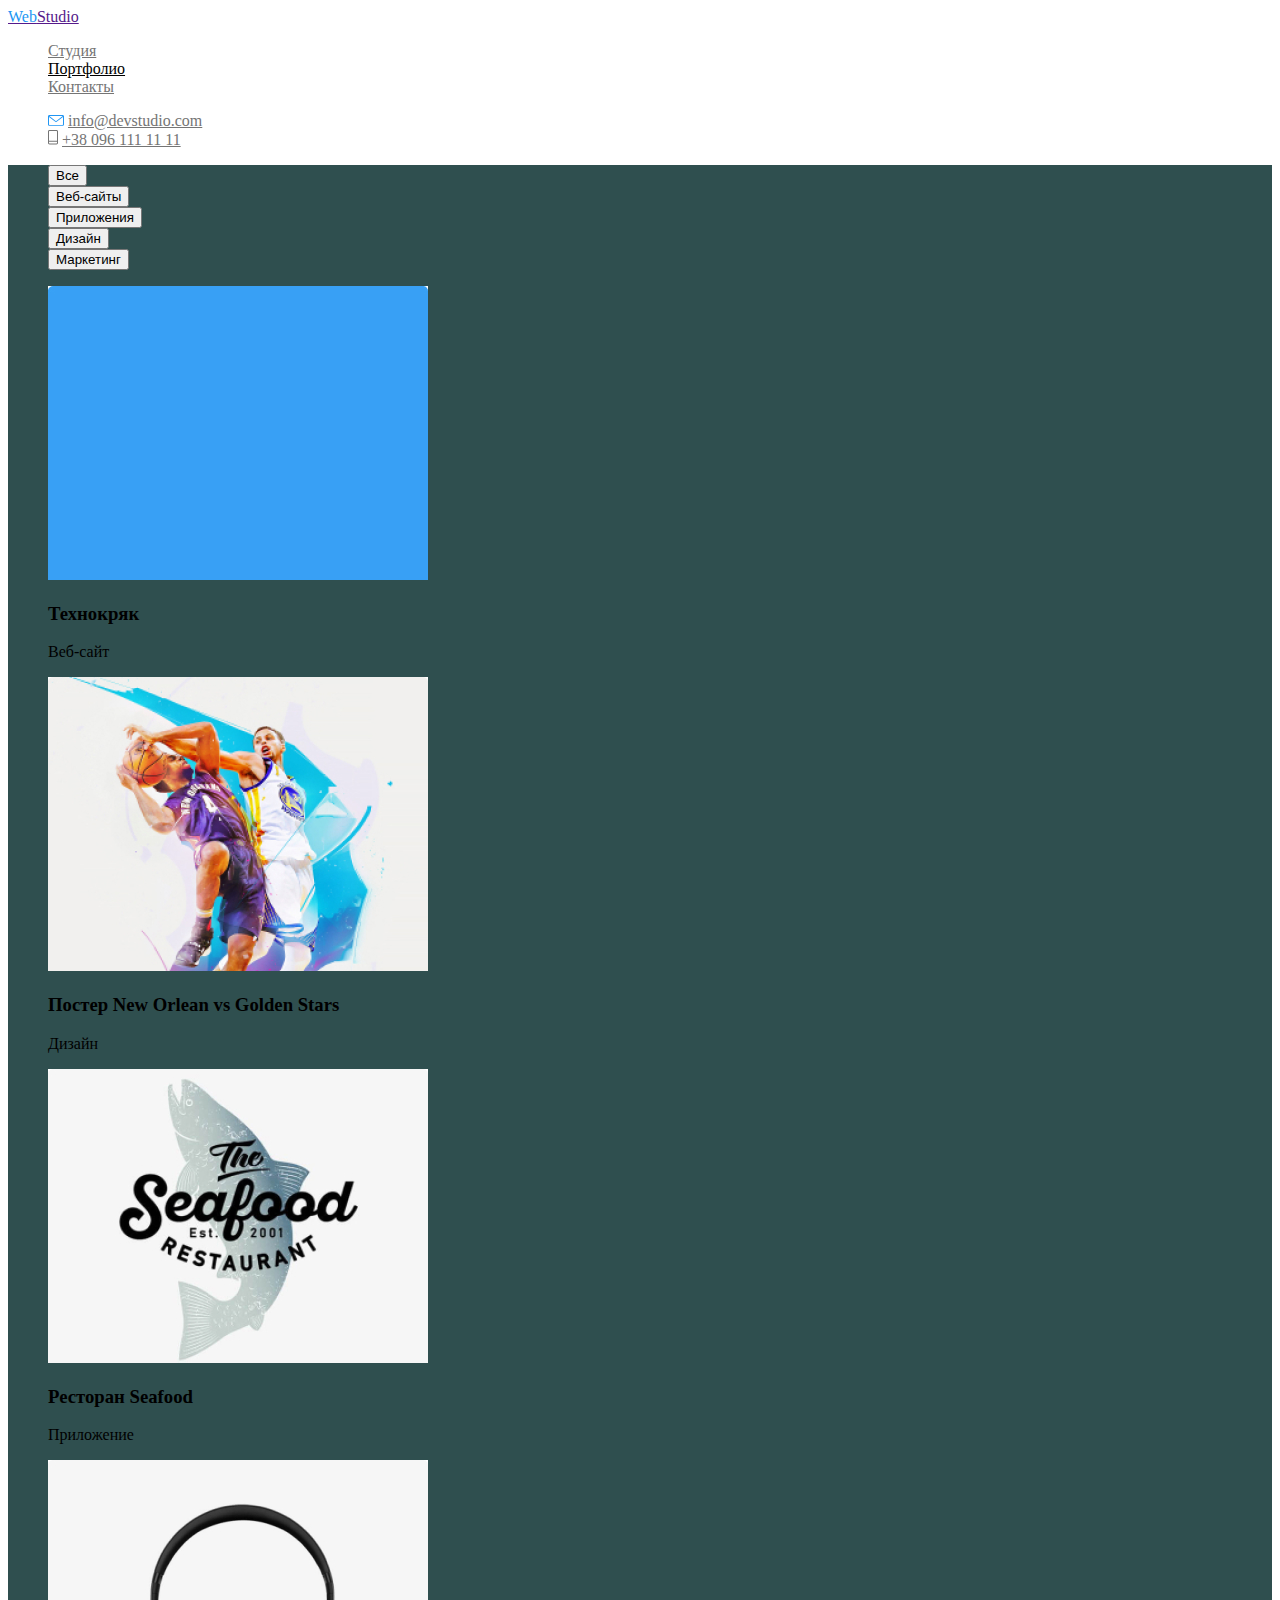
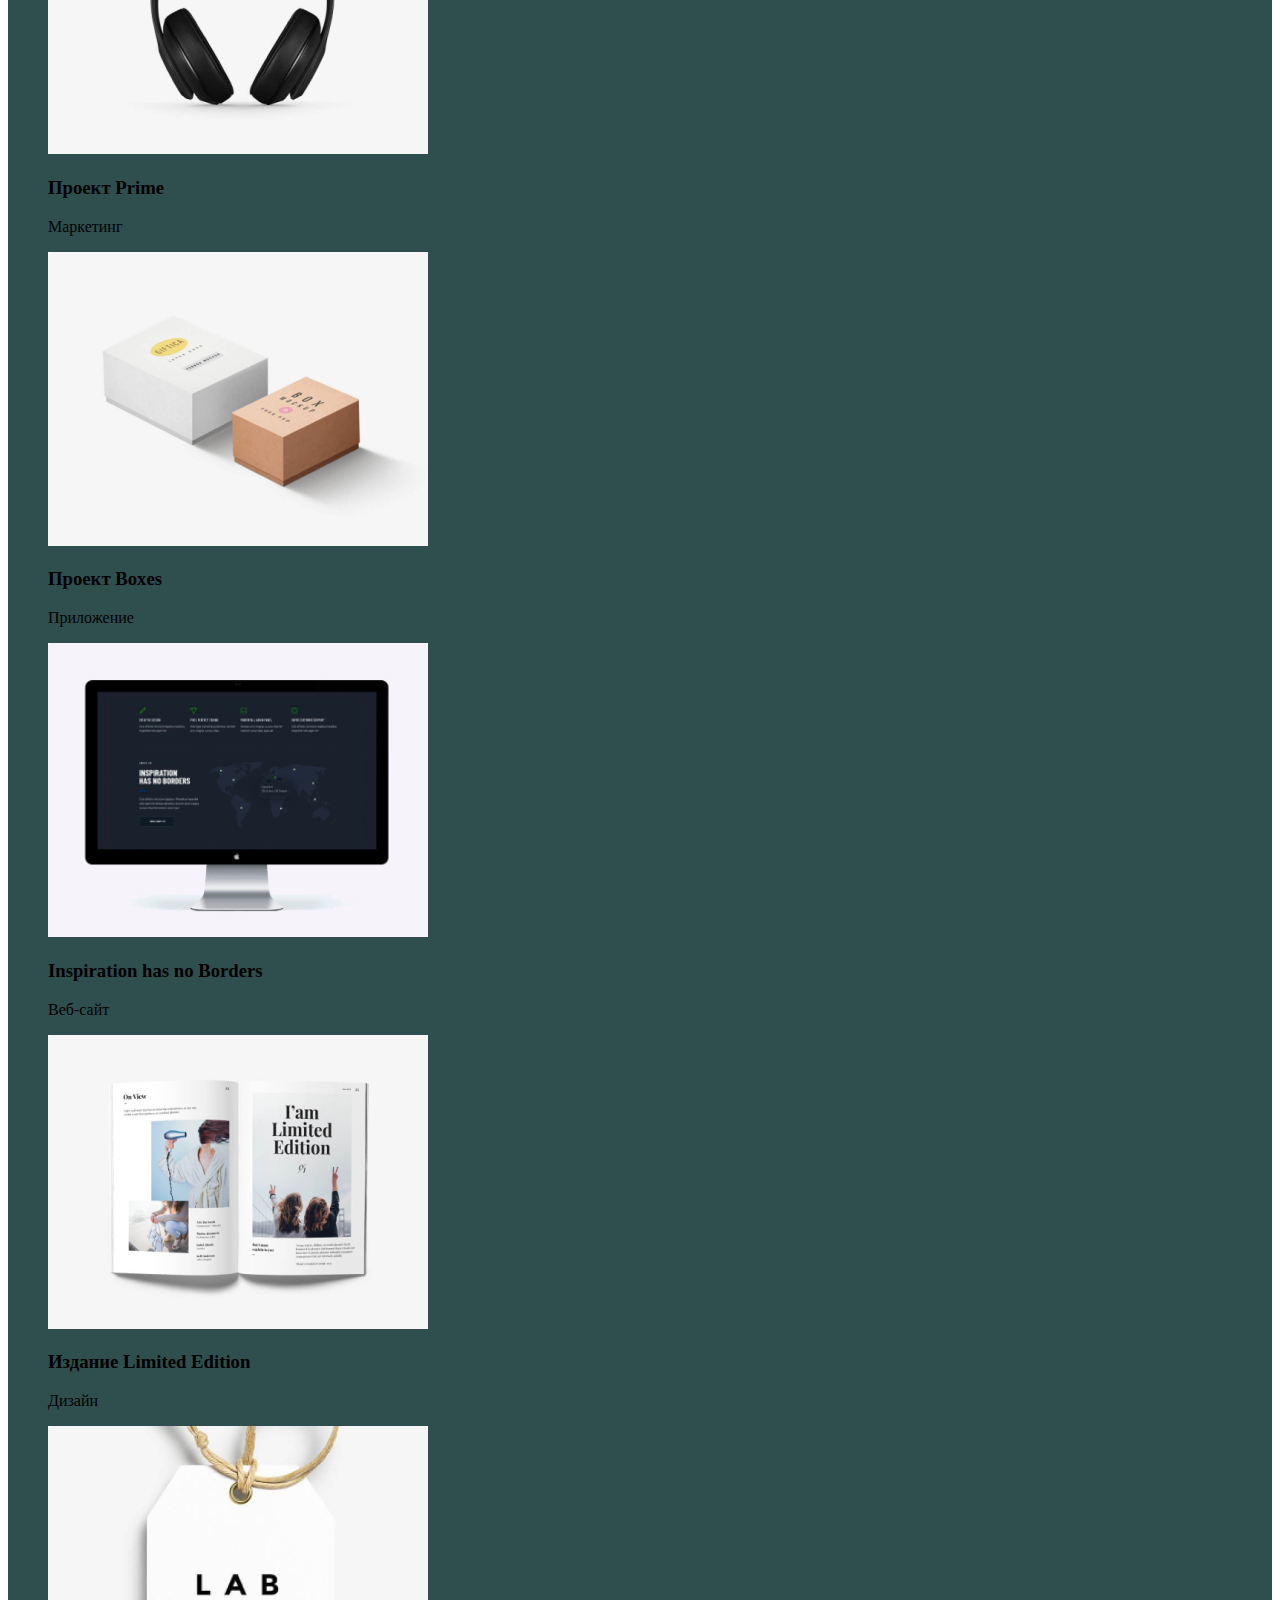
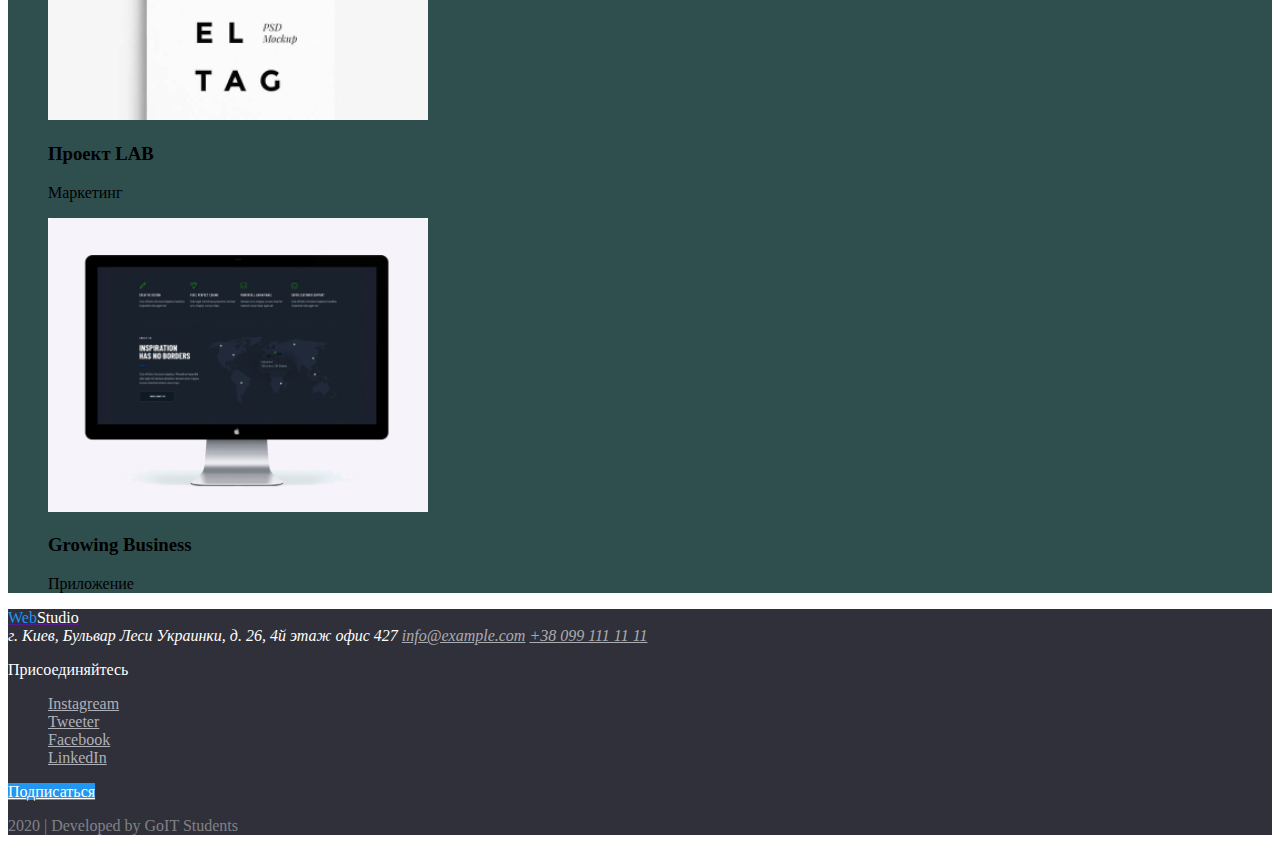
==== portfolio.html @ a59cb82d "kjj;" ====
<!DOCTYPE html>
<html lang="en">

<head>
    <meta charset="UTF-8">
    <meta name="viewport" content="width=device-width, initial-scale=1.0">
    <title>Portfolio</title>

    <link rel="stylesheet" href="./css/style.css">
    <link rel="stylesheet" href="./css/common.css">
    <link rel="stylesheet" href="./css/footer.css">

    <body class="body">

        <!--Шапка сайта-->
        <header>
            <nav>

                <a href=""><span class="web">Web</span><span class="stud">Studio</span></a>
                <ul class="nav-header">
                    <li><a href="index.html" class="studio">Студия</a></li>
                    <li>
                        <a href="" class="portfolio-current">Портфолио</a></li>

                    <li><a href="" class="contacts">Контакты</a></li>
                </ul>
                <ul>
                    <li>
                        <img src="./images/mail.svg" alt="почта" />
                        <a href="mailto:info@devstudio.com" class="mail">info@devstudio.com</a>

                    </li>


                    <li>
                        <img src="./images/phone.svg" alt="телефон" />
                        <a href="tel:+380961111111" class="number">+38 096 111 11 11</a>
                    </li>
                </ul>
            </nav>
        </header>
        <main>
            <section class="font">
                <ul>
                    <li>
                        <button class="button-list">Все</button>
                    </li>
                    <li><button class="button-list">Веб-сайты</a></li>
                    <li><button class="button-list">Приложения</a></li>
                    <li><button class="button-list">Дизайн</a></li>
                    <li><button class="button-list">Маркетинг</a></li>
                </ul>
                <ul>
                    <li>
                        <img src="./images/bluebgr.jpg" alt="синий фон" width="380" height="294">
                        <h3>Технокряк</h3>
                        <p>Веб-сайт</p>
                    </li>
                </ul>
                <ul>
                    <li>
                        <img src="./images/basket.jpg" alt="баскетбол" width="380" height="294">
                        <h3>Постер New Orlean vs Golden Stars</h3>
                        <p>Дизайн</p>
                    </li>
                </ul>
                <ul>
                    <li>
                        <img src="./images/seafood.jpg" alt="морская еда" width="380" height="294">
                        <h3>Ресторан Seafood</h3>
                        <p>Приложение</p>
                    </li>
                </ul>
                <ul>
                    <li>
                        <img src="./images/headphones.jpg" alt="наушники" width="380" height="294">
                        <h3>Проект Prime</h3>
                        <p>Маркетинг</p>
                    </li>
                </ul>
                <ul>
                    <li>
                        <img src="./images/box.jpg" alt="короб" width="380" height="294">
                        <h3>Проект Boxes</h3>
                        <p>Приложение</p>
                    </li>
                </ul>
                <ul>
                    <li>
                        <img src="./images/displays.jpg" alt="дисплей" width="380" height="294">
                        <h3>Inspiration has no Borders</h3>
                        <p>Веб-сайт</p>
                    </li>
                </ul>
                <ul>
                    <li>
                        <img src="./images/journal.jpg" alt="журнал" width="380" height="294">
                        <h3>Издание Limited Edition</h3>
                        <p>Дизайн</p>
                    </li>
                </ul>
                <ul>
                    <li>
                        <img src="./images/label.jpg" alt="ярлык" width="380" height="294">
                        <h3>Проект LAB</h3>
                        <p>Маркетинг</p>
                    </li>
                </ul>
                <ul>
                    <li>
                        <img src="./images/displays.jpg" alt="дисплей" width="380" height="294">
                        <h3>Growing Business</h3>
                        <p>Приложение</p>
                    </li>
                </ul>
            </section>
        </main>
        <footer class="foot">
            <a href=""><span class="foot-logo">Web</span><span class="studio-logo">Studio</span></a> <address>
                <span class="foot-adress">г. Киев, 
                Бульвар Леси Украинки, д. 26, 
                4й этаж офис 427</span>
                <a href="mailto:info@example.com  " class="foot-mail">info@example.com</a>
                <a href="tel:+380991111111 " class="foot-phone">+38 099 111 11 11</a>
              </address>
            <p class="foot-join">Присоединяйтесь</p>
            <ul>
                <li><a href=" " aria-label="ссылка на Инстаграмм " class="foot-link">Instagream</a></li>
                <li><a href=" " aria-label="ссылка на Твиттер " class="foot-link">Tweeter</a></li>
                <li><a href=" " aria-label="ссылка на Фейсбук " class="foot-link">Facebook</a></li>
                <li><a href=" " aria-label="ссылка на ЛинкедИн " class="foot-link">LinkedIn</a></li>

            </ul>
            <a href="" class="button-follower">Подписаться</a>
            <p class="foot-end">2020 | Developed by GoIT Students </p>


        </footer>
    </body>


</html>
---- css/style.css ----
.section-title {
    color: var(--tital-color);
}


/*site head*/

.web {
    color: var(--accent-color)
}

.stud-logo {
    color: var(--tital-color)
}

.studio {
    color: var(--primary-color)
}

.studio-current {
    color: var(--tital-color);
}

.studio:hover,
.studio:focus {
    color: var(--accent-color);
}

.portfolio {
    color: var(--primary-color);
}

.portfolio-current {
    color: var(--tital-color);
}

.portfolio:hover,
.portfolio:focus {
    color: var(--accent-color);
}

.contacts {
    color: var(--primary-color);
}

.contacts:hover,
.contacts:focus {
    color: var(--accent-color);
}

.mail {
    color: var(--primary-color);
}

.mail:hover,
.mail:focus {
    color: var(--accent-color);
}

.number {
    color: var(--primary-color);
}

.number:hover,
.number:focus {
    color: var(--accent-color);
}


/*чем мы занимаемся*/

. .decision-title {
    color: white;
}

.doing-desctop {
    color: white;
}

.doing-desctop:focus {
    color: var(--accent-color);
}

.doing-mobile {
    color: white;
}

.doing-mobile:focus {
    color: var(--accent-color);
}

.doing-display {
    color: white;
}

.doing-display:focus {
    color: var(--accent-color);
}


/*Наша команда*/


}
.john-link {
    color: #AFB1B8;
}
.john-link:hover,
.john-link:focus {
    color: var(--accent-color);
}
.marta-link {
    color: #AFB1B8;
}
.marta-link:hover,
.marta-link:focus {
    color: var(--accent-color);
}
.robert-link {
    color: #AFB1B8;
}
.robert-link:hover,
.robert-link:focus {
    color: var(--accent-color);
}
.martin-link {
    color: #AFB1B8;
}
.martin-link:hover,
.martin-link:focus {
    color: var(--accent-color);
}

/*Постоянные клиенты*/
.logo {
    color: #AFB1B8;
}
.logo:hover,
.logo:focus {
    color: var(--accent-color);
}
.logo-foot {
    color: var(--accent-color);
}
.logo-studio {
    color: white;
}

/*кнопка*/
.button-order {
    color: white;
    background-color: var(--accent-color);
}
.button-follower {
    color: white;
    background-color: var(--accent-color);
}
.font {
    background-color: darkslategray;
}
.button-list {
    color: black;
}
.button-list:hover {
    color: var(--accent-color)
}
---- css/common.css ----
ul {
    list-style: none;
}

.section {
    background-color: coral;
}

:root {
    --primary-color: #757575;
    --tital-color: black;
    --accent-color: #2196F3;
}

.decision {
    background-color: rgba(47, 48, 58, 0.8);
}

.doing {
    background-color: #E5E5E5;
}

.nav-comand {
    background-color: #F5F4FA;
}

.foot-logo {
    color: var(--accent-color);
}

.foot {
    background-color: #2F303A;
}
---- css/footer.css ----
/*Подвал*/

.studio-logo {
    color: white;
}

.foot-join {
    color: white;
}

.foot-adress {
    color: white;
}

.foot-link {
    color: #AFB1B8;
}

.foot-link:hover,
.foot-link:focus {
    color: var(--accent-color);
}

.foot-mail {
    color: rgba(255, 255, 255, 0.6);
    ;
}

.foot-phone {
    color: rgba(255, 255, 255, 0.6);
}

.foot-end {
    color: rgba(255, 255, 255, 0.4);
}
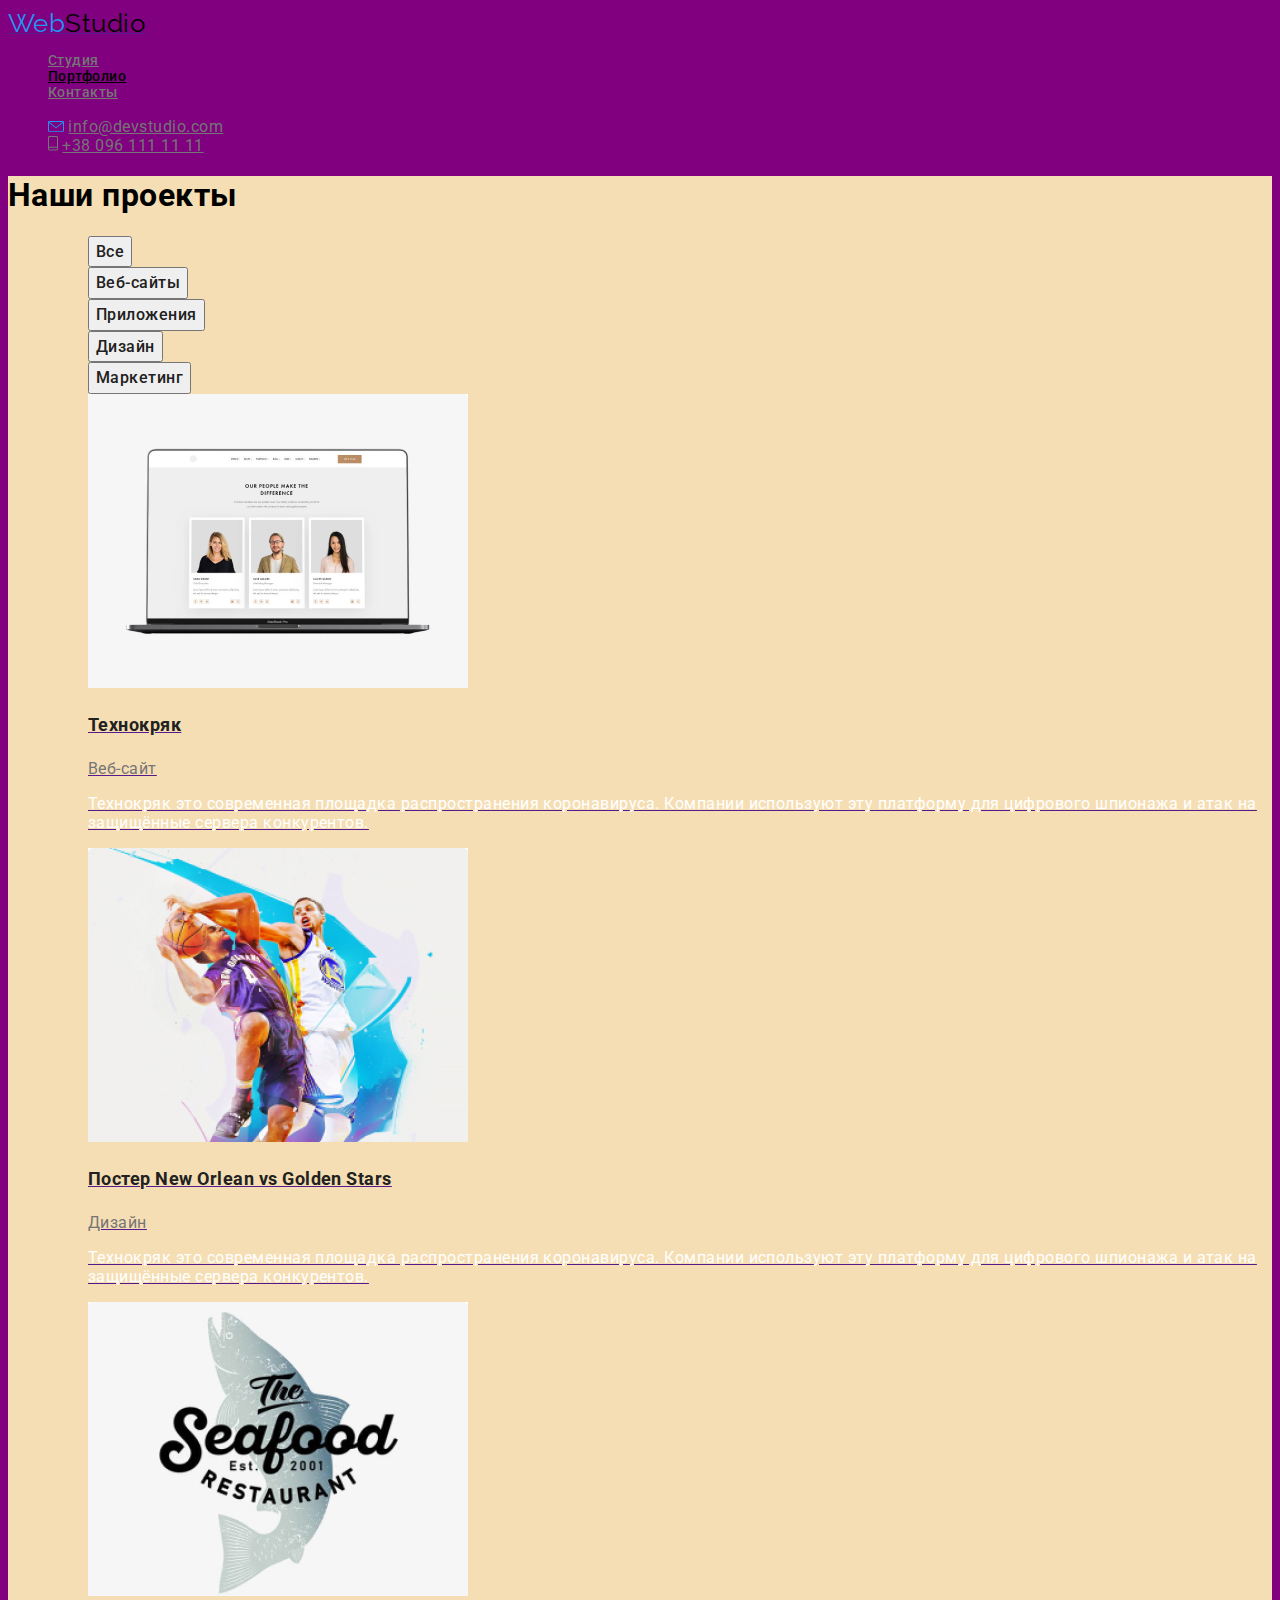
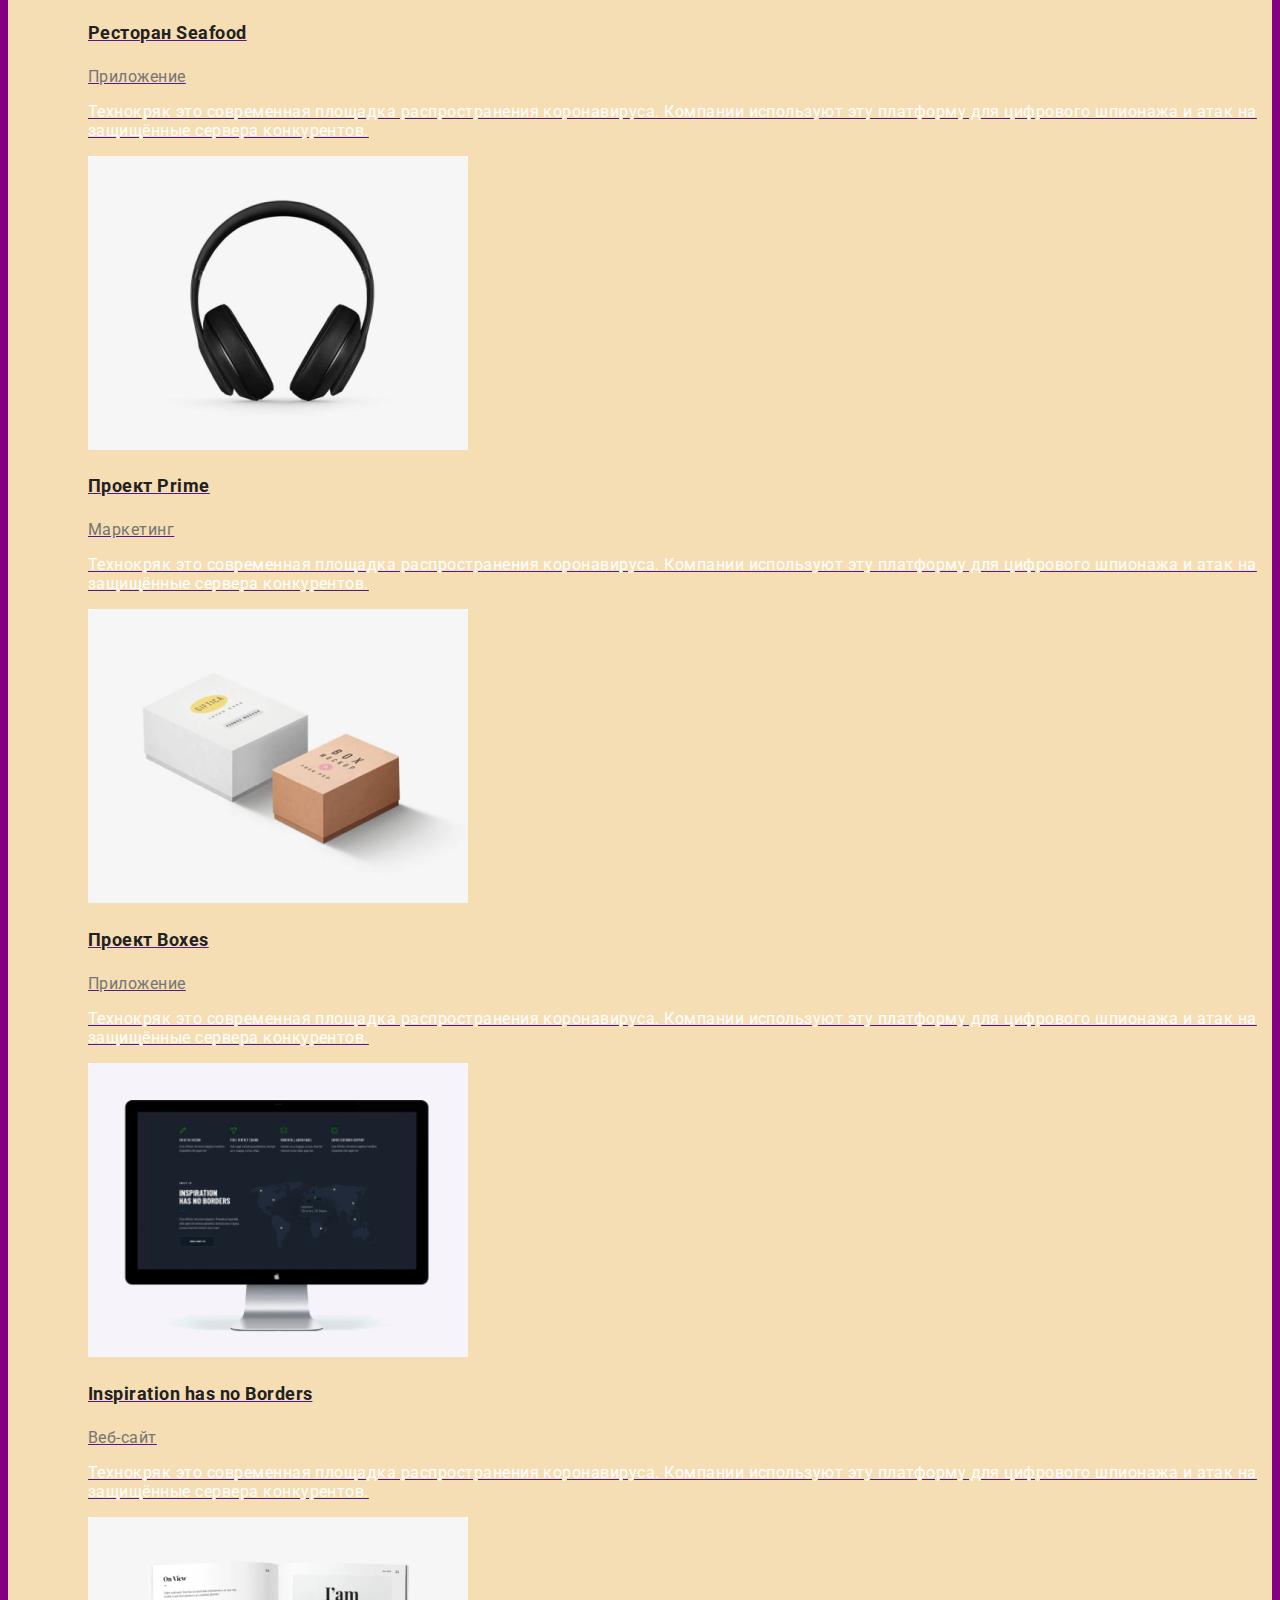
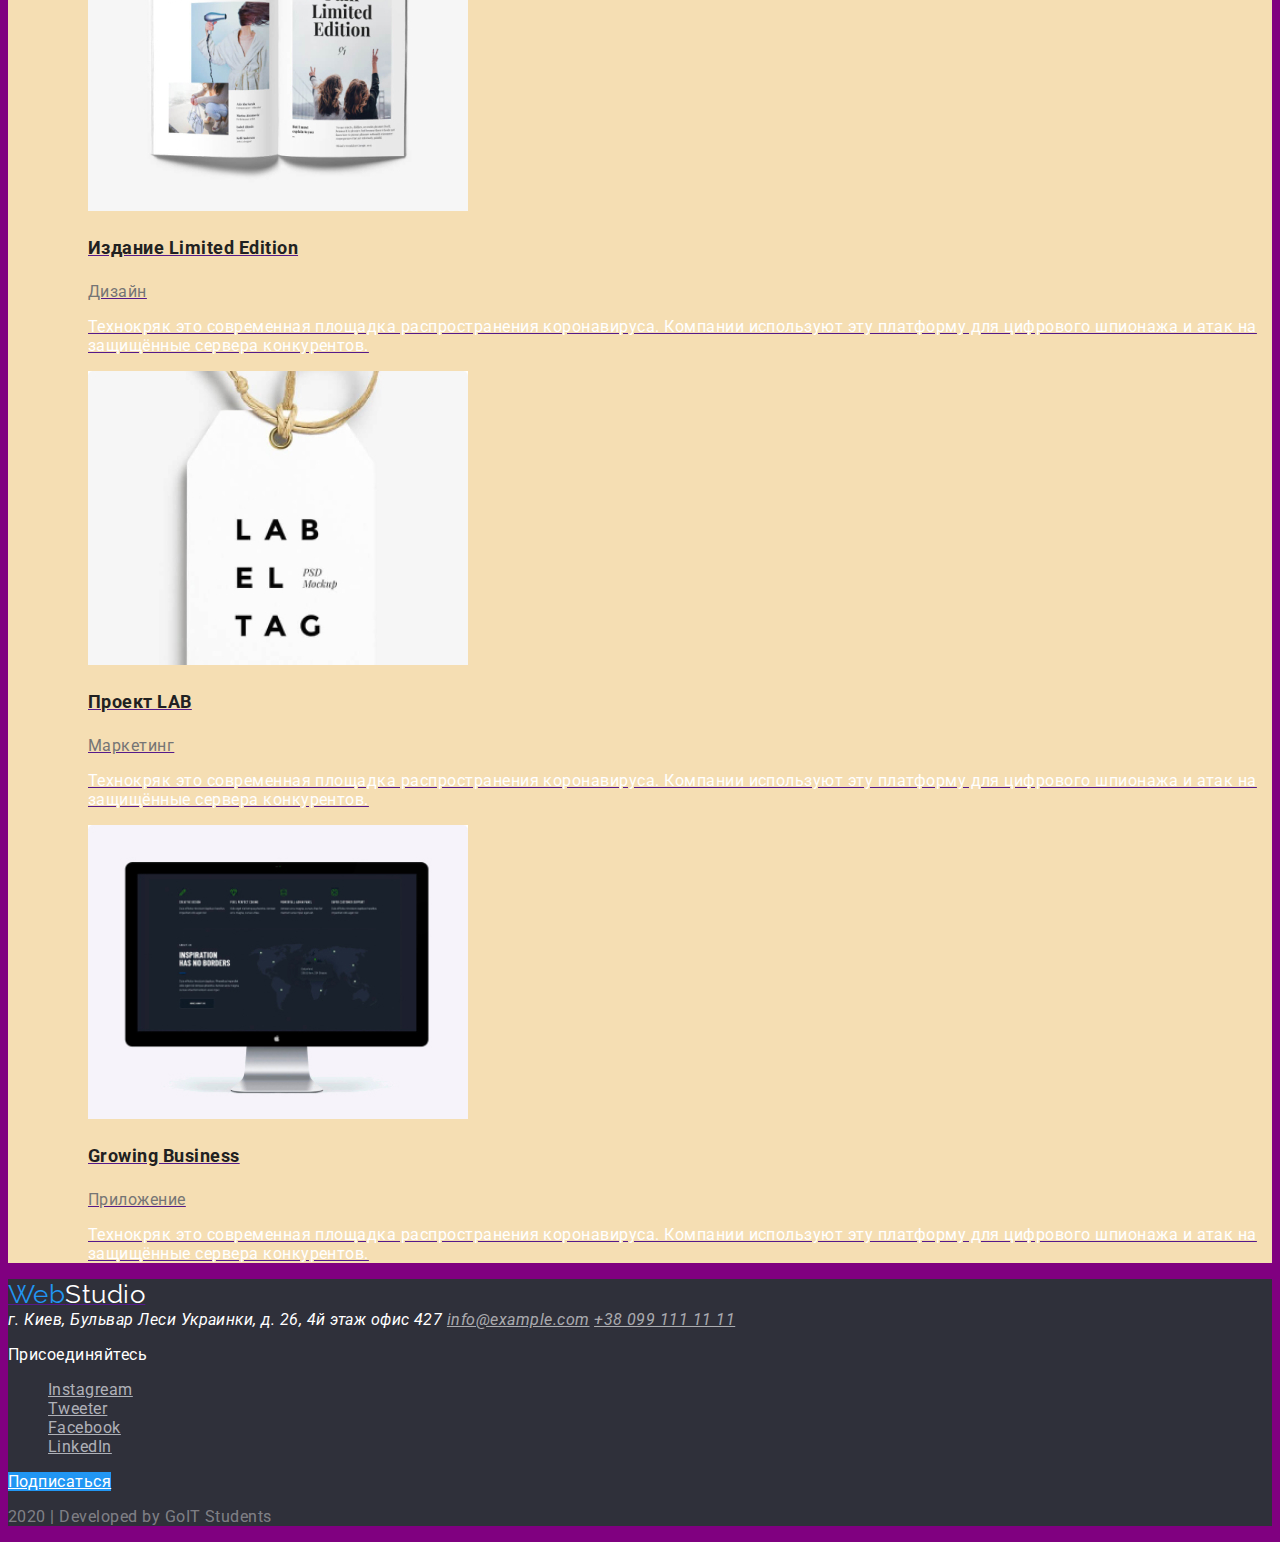
==== commit 06d6965d: "dz2" ====
--- a/portfolio.html
+++ b/portfolio.html
@@ -9,6 +9,7 @@
     <link rel="stylesheet" href="./css/style.css">
     <link rel="stylesheet" href="./css/common.css">
     <link rel="stylesheet" href="./css/footer.css">
+    <link href="https://fonts.googleapis.com/css2?family=Raleway:wght@700&family=Roboto:wght@400;500;700;900&display=swap" rel="stylesheet">
 
     <body class="body">
 
@@ -16,8 +17,8 @@
         <header>
             <nav>
 
-                <a href=""><span class="web">Web</span><span class="stud">Studio</span></a>
-                <ul class="nav-header">
+                <a href=""><span class="nav-web">Web</span><span class="nav-studio">Studio</span></a>
+                <ul class="features">
                     <li><a href="index.html" class="studio">Студия</a></li>
                     <li>
                         <a href="" class="portfolio-current">Портфолио</a></li>
@@ -41,82 +42,114 @@
         </header>
         <main>
             <section class="font">
+                <h1>Наши проекты</h1>
                 <ul>
-                    <li>
-                        <button class="button-list">Все</button>
-                    </li>
-                    <li><button class="button-list">Веб-сайты</a></li>
-                    <li><button class="button-list">Приложения</a></li>
-                    <li><button class="button-list">Дизайн</a></li>
-                    <li><button class="button-list">Маркетинг</a></li>
-                </ul>
-                <ul>
-                    <li>
-                        <img src="./images/bluebgr.jpg" alt="синий фон" width="380" height="294">
-                        <h3>Технокряк</h3>
-                        <p>Веб-сайт</p>
-                    </li>
-                </ul>
-                <ul>
-                    <li>
-                        <img src="./images/basket.jpg" alt="баскетбол" width="380" height="294">
-                        <h3>Постер New Orlean vs Golden Stars</h3>
-                        <p>Дизайн</p>
-                    </li>
-                </ul>
-                <ul>
-                    <li>
-                        <img src="./images/seafood.jpg" alt="морская еда" width="380" height="294">
-                        <h3>Ресторан Seafood</h3>
-                        <p>Приложение</p>
-                    </li>
-                </ul>
-                <ul>
-                    <li>
-                        <img src="./images/headphones.jpg" alt="наушники" width="380" height="294">
-                        <h3>Проект Prime</h3>
-                        <p>Маркетинг</p>
-                    </li>
-                </ul>
-                <ul>
-                    <li>
-                        <img src="./images/box.jpg" alt="короб" width="380" height="294">
-                        <h3>Проект Boxes</h3>
-                        <p>Приложение</p>
-                    </li>
-                </ul>
-                <ul>
-                    <li>
-                        <img src="./images/displays.jpg" alt="дисплей" width="380" height="294">
-                        <h3>Inspiration has no Borders</h3>
-                        <p>Веб-сайт</p>
-                    </li>
-                </ul>
-                <ul>
-                    <li>
-                        <img src="./images/journal.jpg" alt="журнал" width="380" height="294">
-                        <h3>Издание Limited Edition</h3>
-                        <p>Дизайн</p>
-                    </li>
-                </ul>
-                <ul>
-                    <li>
-                        <img src="./images/label.jpg" alt="ярлык" width="380" height="294">
-                        <h3>Проект LAB</h3>
-                        <p>Маркетинг</p>
-                    </li>
-                </ul>
-                <ul>
-                    <li>
-                        <img src="./images/displays.jpg" alt="дисплей" width="380" height="294">
-                        <h3>Growing Business</h3>
-                        <p>Приложение</p>
-                    </li>
+                    <ul>
+                        <li>
+                            <button type="button" class="button-list">Все</button>
+                        </li>
+                        <li><button type="button" class="button-list">Веб-сайты</button></li>
+                        <li><button type="button" class="button-list">Приложения</button></li>
+                        <li><button type="button" class="button-list">Дизайн</button></li>
+                        <li><button type="button" class="button-list">Маркетинг</button></li>
+                    </ul>
+                    <ul>
+                        <li>
+                            <a href="">
+                                <img src="./images/macbook.jpg" alt="макбук" width="380" height="294">
+                                <h2 class="text-title">Технокряк</h2>
+                                <p class="text-button">Веб-сайт</p>
+                                <p class="text-description">Технокряк это современная площадка распространения коронавируса. Компании используют эту платформу для цифрового шпионажа и атак на защищённые сервера конкурентов.</p>
+                            </a>
+                        </li>
+                    </ul>
+                    <ul>
+                        <li>
+                            <a href=""> <img src="./images/basket.jpg" alt="баскетбол" width="380" height="294">
+                                <h2 class="text-title">Постер New Orlean vs Golden Stars</h2>
+                                <p class="text-button">Дизайн</p>
+                                <p class="text-description">Технокряк это современная площадка распространения коронавируса. Компании используют эту платформу для цифрового шпионажа и атак на защищённые сервера конкурентов.</p>
+                            </a>
+                        </li>
+                    </ul>
+                    <ul>
+                        <li>
+                            <a href="">
+                                <img src="./images/seafood.jpg" alt="морская еда" width="380" height="294">
+                                <h2 class="text-title">Ресторан Seafood</h2>
+                                <p class="text-button">Приложение</p>
+                                <p class="text-description">Технокряк это современная площадка распространения коронавируса. Компании используют эту платформу для цифрового шпионажа и атак на защищённые сервера конкурентов.</p>
+                            </a>
+                        </li>
+
+                    </ul>
+                    <ul>
+                        <li>
+                            <a href="">
+                                <img src="./images/headphones.jpg" alt="наушники" width="380" height="294">
+                                <h2 class="text-title">Проект Prime</h2>
+                                <p class="text-button">Маркетинг</p>
+                                <p class="text-description">Технокряк это современная площадка распространения коронавируса. Компании используют эту платформу для цифрового шпионажа и атак на защищённые сервера конкурентов.</p>
+                            </a>
+                        </li>
+                    </ul>
+                    <ul>
+                        <li>
+                            <a href=""> <img src="./images/box.jpg" alt="короб" width="380" height="294">
+                                <h2 class="text-title">Проект Boxes</h2>
+                                <p class="text-button">Приложение</p>
+                                <p class="text-description">Технокряк это современная площадка распространения коронавируса. Компании используют эту платформу для цифрового шпионажа и атак на защищённые сервера конкурентов.</p>
+                            </a>
+
+                        </li>
+                    </ul>
+                    <ul>
+                        <li>
+                            <a href="">
+                                <img src="./images/displays.jpg" alt="дисплей" width="380" height="294">
+                                <h2 class="text-title">Inspiration has no Borders</h2>
+                                <p class="text-button">Веб-сайт</p>
+                                <p class="text-description">Технокряк это современная площадка распространения коронавируса. Компании используют эту платформу для цифрового шпионажа и атак на защищённые сервера конкурентов.</p>
+                            </a>
+                        </li>
+                    </ul>
+                    <ul>
+                        <li>
+                            <a href="">
+                                <img src="./images/journal.jpg" alt="журнал" width="380" height="294">
+                                <h2 class="text-title">Издание Limited Edition</h2>
+                                <p class="text-button">Дизайн</p>
+                                <p class="text-description">Технокряк это современная площадка распространения коронавируса. Компании используют эту платформу для цифрового шпионажа и атак на защищённые сервера конкурентов.</p>
+                            </a>
+                        </li>
+
+                    </ul>
+                    <ul>
+                        <li>
+                            <a href="">
+                                <img src="./images/label.jpg" alt="ярлык" width="380" height="294">
+                                <h2 class="text-title">Проект LAB</h2>
+                                <p class="text-button">Маркетинг</p>
+                                <p class="text-description">Технокряк это современная площадка распространения коронавируса. Компании используют эту платформу для цифрового шпионажа и атак на защищённые сервера конкурентов.</p>
+                            </a>
+                        </li>
+                    </ul>
+                    <ul>
+                        <li>
+                            <a href="">
+
+                                <img src="./images/displays.jpg" alt="дисплей" width="380" height="294">
+                                <h2 class="text-title">Growing Business</h2>
+                                <p class="text-button">Приложение</p>
+                                <p class="text-description">Технокряк это современная площадка распространения коронавируса. Компании используют эту платформу для цифрового шпионажа и атак на защищённые сервера конкурентов.</p>
+                            </a>
+                        </li>
+                    </ul>
                 </ul>
             </section>
         </main>
         <footer class="foot">
-            <a href=""><span class="foot-logo">Web</span><span class="studio-logo">Studio</span></a> <address>
+            <a href=""><span class="foot-web">Web</span><span class="foot-studio">Studio</span></a> <address>
                 <span class="foot-adress">г. Киев, 
                 Бульвар Леси Украинки, д. 26, 
                 4й этаж офис 427</span>
--- a/css/style.css
+++ b/css/style.css
@@ -1,20 +1,30 @@
-.section-title {
+/*Логотип*/
+
+.nav-web {
+    color: var(--accent-color);
+    font-family: Raleway, cursive;
+    font-size: 26px;
+    line-height: 31px;
+}
+
+.nav-studio {
     color: var(--tital-color);
+    font-family: Raleway, cursive;
+    font-size: 26px;
+    line-height: 31px;
 }
 
 
-/*site head*/
+/*features*/
 
-.web {
-    color: var(--accent-color)
-}
-
-.stud-logo {
-    color: var(--tital-color)
+.features {
+    font-weight: 500;
+    font-size: 14px;
+    line-height: 1.14;
 }
 
 .studio {
-    color: var(--primary-color)
+    color: var(--primary-color);
 }
 
 .studio-current {
@@ -69,98 +79,112 @@
 
 /*чем мы занимаемся*/
 
-. .decision-title {
+.section-list {
     color: white;
+    font-style: 400;
+    font-weight: bold;
+    font-size: 14px;
+    line-height: 1.14;
+    text-align: center;
+    letter-spacing: 0.03em;
 }
 
-.doing-desctop {
-    color: white;
+.section-list:focus
+/*Наша команда*/
+
+.john-link {
+    color: #afb1b8;
 }
 
-.doing-desctop:focus {
-    color: var(--accent-color);
-}
-
-.doing-mobile {
-    color: white;
-}
-
-.doing-mobile:focus {
-    color: var(--accent-color);
-}
-
-.doing-display {
-    color: white;
-}
-
-.doing-display:focus {
-    color: var(--accent-color);
-}
-
-
-/*Наша команда*/
-
-
-}
-.john-link {
-    color: #AFB1B8;
-}
 .john-link:hover,
 .john-link:focus {
     color: var(--accent-color);
 }
+
 .marta-link {
-    color: #AFB1B8;
+    color: #afb1b8;
 }
+
 .marta-link:hover,
 .marta-link:focus {
     color: var(--accent-color);
 }
+
 .robert-link {
-    color: #AFB1B8;
+    color: #afb1b8;
 }
+
 .robert-link:hover,
 .robert-link:focus {
     color: var(--accent-color);
 }
+
 .martin-link {
-    color: #AFB1B8;
+    color: #afb1b8;
 }
+
 .martin-link:hover,
 .martin-link:focus {
     color: var(--accent-color);
 }
 
+
 /*Постоянные клиенты*/
+
 .logo {
-    color: #AFB1B8;
+    color: #afb1b8;
 }
+
 .logo:hover,
 .logo:focus {
     color: var(--accent-color);
 }
-.logo-foot {
-    color: var(--accent-color);
-}
-.logo-studio {
-    color: white;
-}
+
 
 /*кнопка*/
+
 .button-order {
     color: white;
     background-color: var(--accent-color);
 }
+
 .button-follower {
     color: white;
     background-color: var(--accent-color);
 }
-.font {
-    background-color: darkslategray;
+
+.button-list {
+    font-family: Roboto;
+    font-weight: 500;
+    font-size: 16px;
+    line-height: 1.6;
+    text-align: center;
+    letter-spacing: 0.03em;
+    color: #212121;
 }
-.button-list {
-    color: black;
+
+.button-list:hover {
+    color: var(--accent-color);
 }
-.button-list:hover {
-    color: var(--accent-color)
+
+.button-list:focus {
+    color: purple;
+}
+
+
+/*Наши проекты*/
+
+.text-button {
+    color: var(--primary-color);
+}
+
+.text-title {
+    font-weight: bold;
+    font-size: 18px;
+    line-height: 2;
+    color: var(--text-title);
+}
+
+.text-description {
+    color: #ffffff;
 }--- a/css/common.css
+++ b/css/common.css
@@ -1,27 +1,50 @@
-ul {
-    list-style: none;
+body {
+    background-color: purple;
+    font-family: Roboto, sans-serif;
+    letter-spacing: 0.03em;
 }
 
 .section {
-    background-color: coral;
+    color: #ffffff;
+    font-style: normal;
+    font-weight: 900;
+    font-size: 44px;
+    line-height: 1.36;
+    text-align: center;
+}
+
+ul {
+    list-style: none;
 }
 
 :root {
     --primary-color: #757575;
     --tital-color: black;
-    --accent-color: #2196F3;
+    --accent-color: #2196f3;
+    --text-title: #212121;
 }
 
-.decision {
-    background-color: rgba(47, 48, 58, 0.8);
+.section-title {
+    color: var(--tital-color);
+    font-style: normal;
+    font-weight: 700;
+    font-size: 36px;
+    line-height: 1.17;
+    text-align: center;
+    letter-spacing: 0.03em;
 }
 
-.doing {
-    background-color: #E5E5E5;
+.section-list {
+    color: #212121;
+    font-weight: 700;
+    font-size: 14px;
+    line-height: 1.14;
 }
 
-.nav-comand {
-    background-color: #F5F4FA;
+.section-text {
+    font-weight: 400;
+    font-size: 14px;
+    line-height: 1.7px;
 }
 
 .foot-logo {
@@ -29,5 +52,9 @@
 }
 
 .foot {
-    background-color: #2F303A;
+    background-color: #2f303a;
+}
+
+.font {
+    background-color: wheat;
 }--- a/css/footer.css
+++ b/css/footer.css
@@ -1,4 +1,18 @@
 /*Подвал*/
+
+.foot-web {
+    color: var(--accent-color);
+    font-family: Raleway, cursive;
+    font-size: 26px;
+    line-height: 31px;
+}
+
+.foot-studio {
+    color: white;
+    font-family: Raleway, cursive;
+    font-size: 26px;
+    line-height: 31px;
+}
 
 .studio-logo {
     color: white;
@@ -13,7 +27,7 @@
 }
 
 .foot-link {
-    color: #AFB1B8;
+    color: #afb1b8;
 }
 
 .foot-link:hover,
@@ -23,7 +37,6 @@
 
 .foot-mail {
     color: rgba(255, 255, 255, 0.6);
-    ;
 }
 
 .foot-phone {
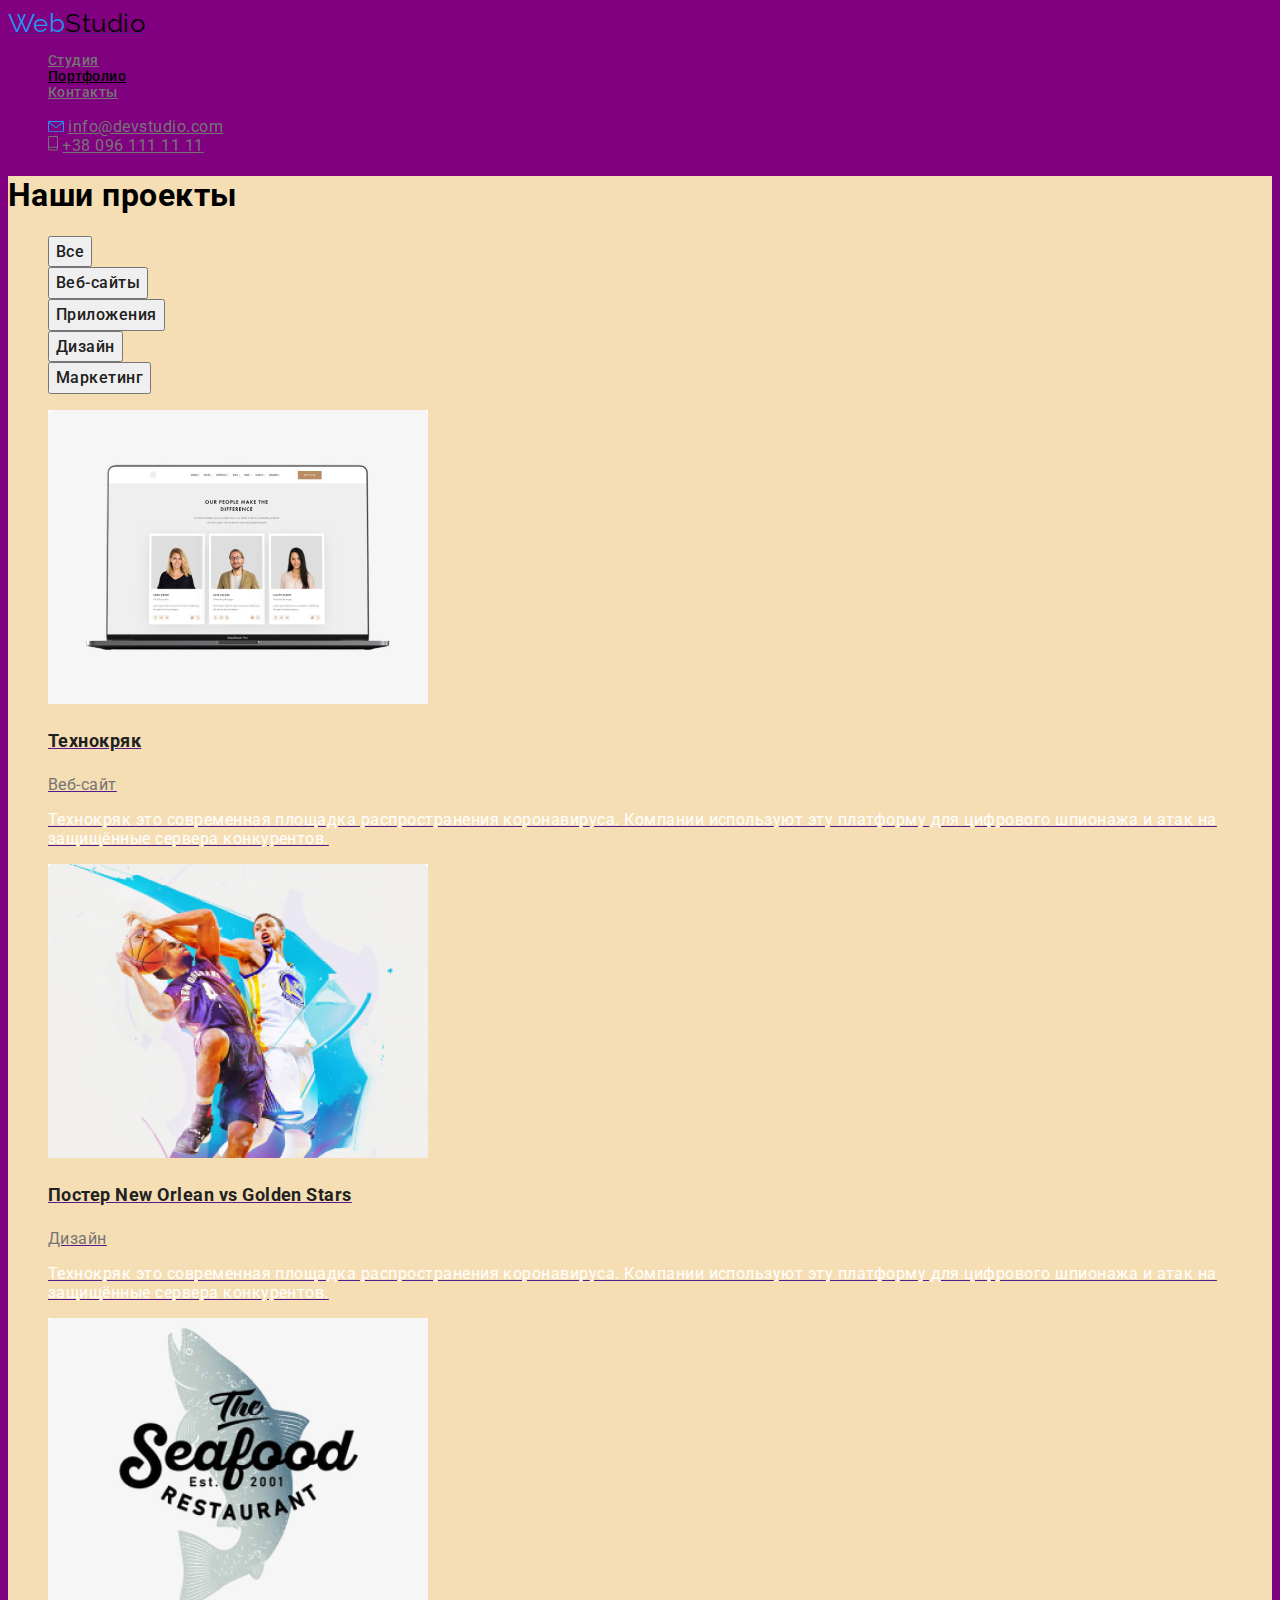
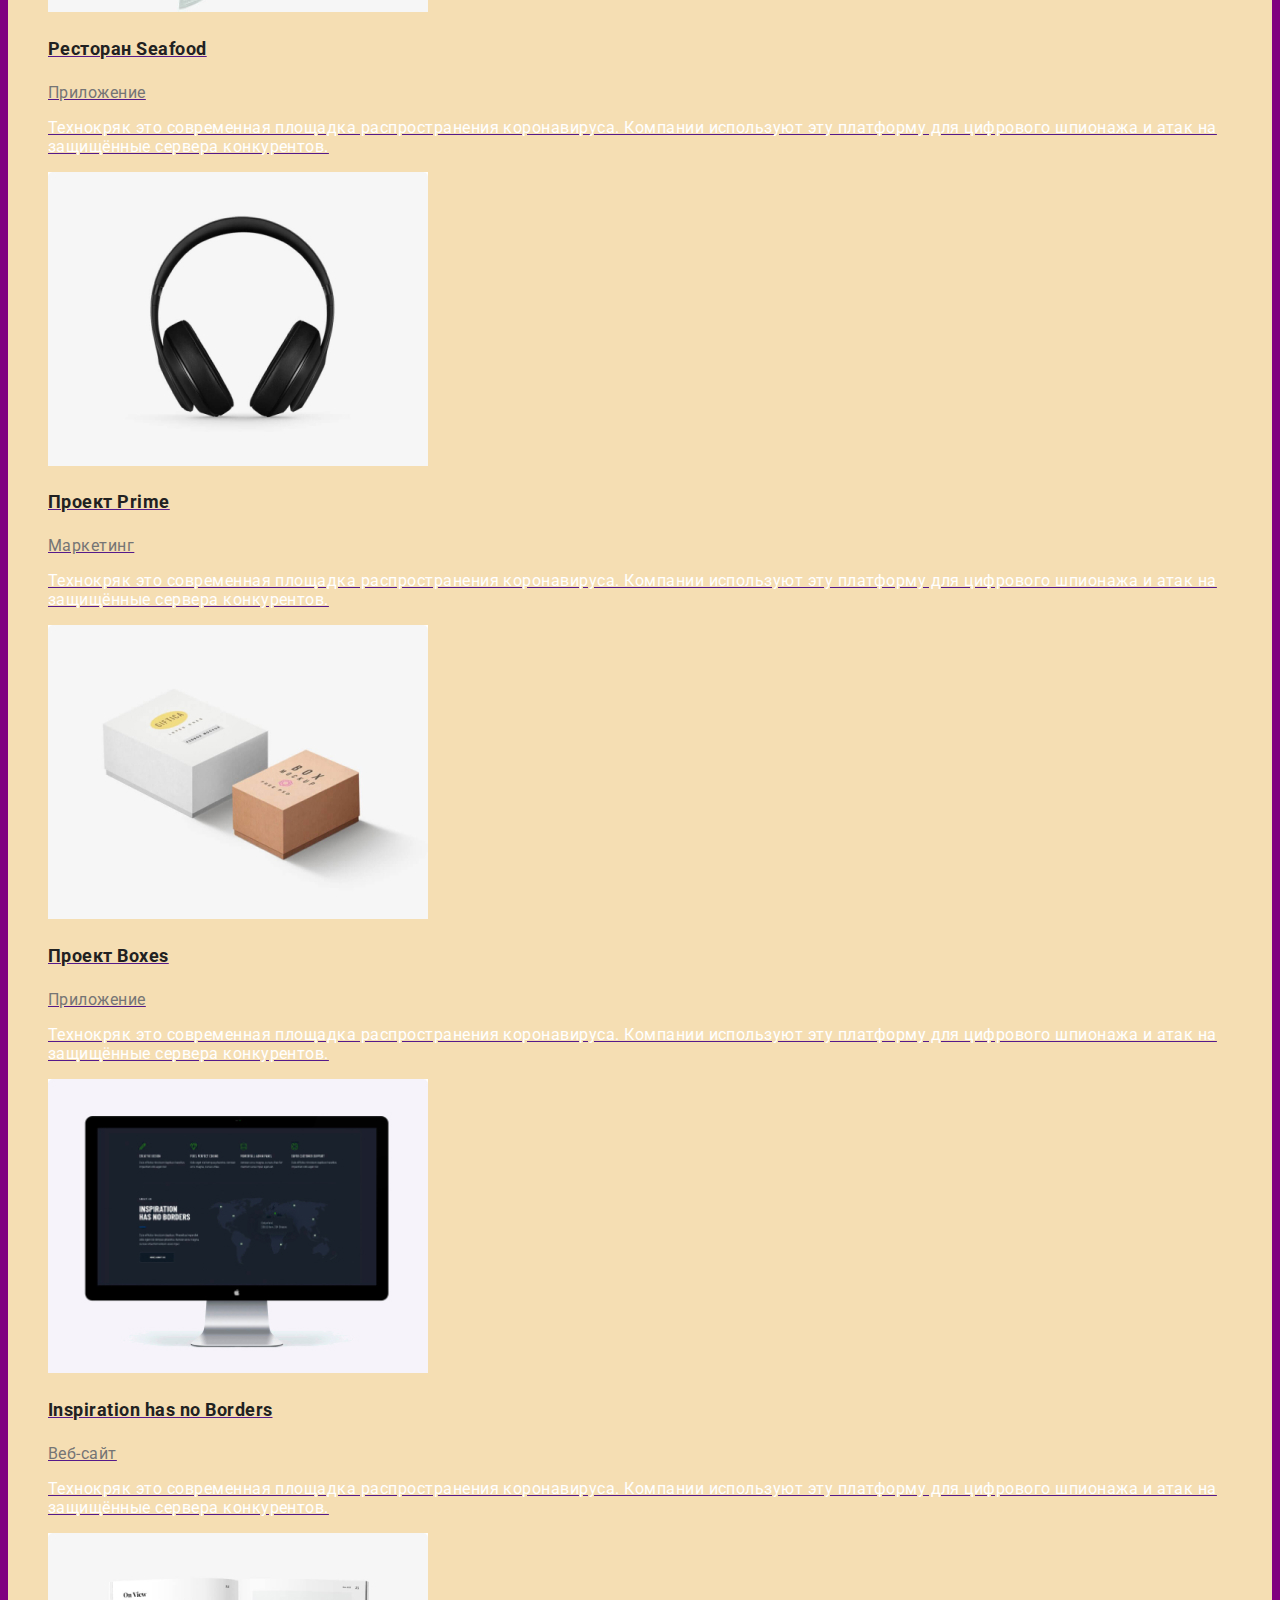
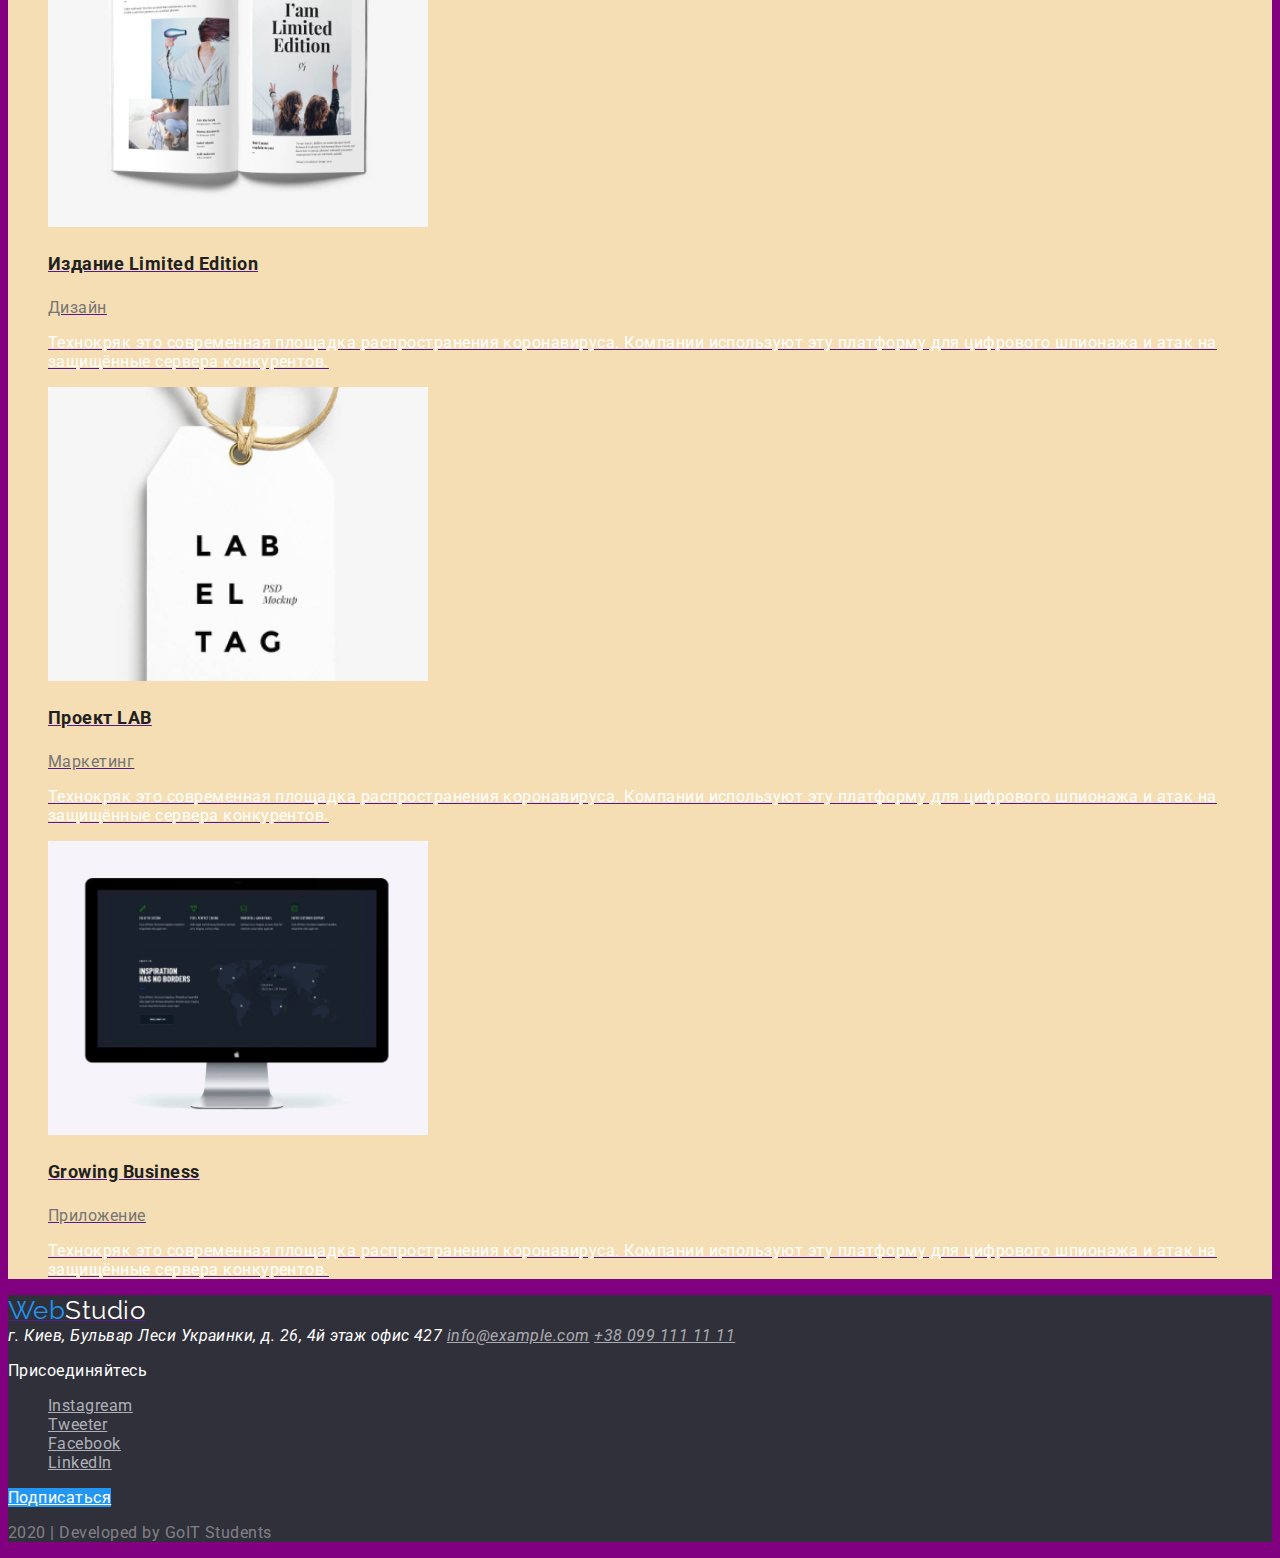
==== commit d74b330f: "dz2" ====
--- a/portfolio.html
+++ b/portfolio.html
@@ -44,108 +44,108 @@
             <section class="font">
                 <h1>Наши проекты</h1>
                 <ul>
-                    <ul>
-                        <li>
-                            <button type="button" class="button-list">Все</button>
-                        </li>
-                        <li><button type="button" class="button-list">Веб-сайты</button></li>
-                        <li><button type="button" class="button-list">Приложения</button></li>
-                        <li><button type="button" class="button-list">Дизайн</button></li>
-                        <li><button type="button" class="button-list">Маркетинг</button></li>
-                    </ul>
-                    <ul>
-                        <li>
-                            <a href="">
-                                <img src="./images/macbook.jpg" alt="макбук" width="380" height="294">
-                                <h2 class="text-title">Технокряк</h2>
-                                <p class="text-button">Веб-сайт</p>
-                                <p class="text-description">Технокряк это современная площадка распространения коронавируса. Компании используют эту платформу для цифрового шпионажа и атак на защищённые сервера конкурентов.</p>
-                            </a>
-                        </li>
-                    </ul>
-                    <ul>
-                        <li>
-                            <a href=""> <img src="./images/basket.jpg" alt="баскетбол" width="380" height="294">
-                                <h2 class="text-title">Постер New Orlean vs Golden Stars</h2>
-                                <p class="text-button">Дизайн</p>
-                                <p class="text-description">Технокряк это современная площадка распространения коронавируса. Компании используют эту платформу для цифрового шпионажа и атак на защищённые сервера конкурентов.</p>
-                            </a>
-                        </li>
-                    </ul>
-                    <ul>
-                        <li>
-                            <a href="">
-                                <img src="./images/seafood.jpg" alt="морская еда" width="380" height="294">
-                                <h2 class="text-title">Ресторан Seafood</h2>
-                                <p class="text-button">Приложение</p>
-                                <p class="text-description">Технокряк это современная площадка распространения коронавируса. Компании используют эту платформу для цифрового шпионажа и атак на защищённые сервера конкурентов.</p>
-                            </a>
-                        </li>
 
-                    </ul>
-                    <ul>
-                        <li>
-                            <a href="">
-                                <img src="./images/headphones.jpg" alt="наушники" width="380" height="294">
-                                <h2 class="text-title">Проект Prime</h2>
-                                <p class="text-button">Маркетинг</p>
-                                <p class="text-description">Технокряк это современная площадка распространения коронавируса. Компании используют эту платформу для цифрового шпионажа и атак на защищённые сервера конкурентов.</p>
-                            </a>
-                        </li>
-                    </ul>
-                    <ul>
-                        <li>
-                            <a href=""> <img src="./images/box.jpg" alt="короб" width="380" height="294">
-                                <h2 class="text-title">Проект Boxes</h2>
-                                <p class="text-button">Приложение</p>
-                                <p class="text-description">Технокряк это современная площадка распространения коронавируса. Компании используют эту платформу для цифрового шпионажа и атак на защищённые сервера конкурентов.</p>
-                            </a>
+                    <li>
+                        <button type="button" class="button-list">Все</button>
+                    </li>
+                    <li><button type="button" class="button-list">Веб-сайты</button></li>
+                    <li><button type="button" class="button-list">Приложения</button></li>
+                    <li><button type="button" class="button-list">Дизайн</button></li>
+                    <li><button type="button" class="button-list">Маркетинг</button></li>
+                </ul>
+                <ul>
+                    <li>
+                        <a href="">
+                            <img src="./images/macbook.jpg" alt="макбук" width="380" height="294">
+                            <h2 class="text-title">Технокряк</h2>
+                            <p class="text-button">Веб-сайт</p>
+                            <p class="text-description">Технокряк это современная площадка распространения коронавируса. Компании используют эту платформу для цифрового шпионажа и атак на защищённые сервера конкурентов.</p>
+                        </a>
+                    </li>
+                </ul>
+                <ul>
+                    <li>
+                        <a href=""> <img src="./images/basket.jpg" alt="баскетбол" width="380" height="294">
+                            <h2 class="text-title">Постер New Orlean vs Golden Stars</h2>
+                            <p class="text-button">Дизайн</p>
+                            <p class="text-description">Технокряк это современная площадка распространения коронавируса. Компании используют эту платформу для цифрового шпионажа и атак на защищённые сервера конкурентов.</p>
+                        </a>
+                    </li>
+                </ul>
+                <ul>
+                    <li>
+                        <a href="">
+                            <img src="./images/seafood.jpg" alt="морская еда" width="380" height="294">
+                            <h2 class="text-title">Ресторан Seafood</h2>
+                            <p class="text-button">Приложение</p>
+                            <p class="text-description">Технокряк это современная площадка распространения коронавируса. Компании используют эту платформу для цифрового шпионажа и атак на защищённые сервера конкурентов.</p>
+                        </a>
+                    </li>
 
-                        </li>
-                    </ul>
-                    <ul>
-                        <li>
-                            <a href="">
-                                <img src="./images/displays.jpg" alt="дисплей" width="380" height="294">
-                                <h2 class="text-title">Inspiration has no Borders</h2>
-                                <p class="text-button">Веб-сайт</p>
-                                <p class="text-description">Технокряк это современная площадка распространения коронавируса. Компании используют эту платформу для цифрового шпионажа и атак на защищённые сервера конкурентов.</p>
-                            </a>
-                        </li>
-                    </ul>
-                    <ul>
-                        <li>
-                            <a href="">
-                                <img src="./images/journal.jpg" alt="журнал" width="380" height="294">
-                                <h2 class="text-title">Издание Limited Edition</h2>
-                                <p class="text-button">Дизайн</p>
-                                <p class="text-description">Технокряк это современная площадка распространения коронавируса. Компании используют эту платформу для цифрового шпионажа и атак на защищённые сервера конкурентов.</p>
-                            </a>
-                        </li>
+                </ul>
+                <ul>
+                    <li>
+                        <a href="">
+                            <img src="./images/headphones.jpg" alt="наушники" width="380" height="294">
+                            <h2 class="text-title">Проект Prime</h2>
+                            <p class="text-button">Маркетинг</p>
+                            <p class="text-description">Технокряк это современная площадка распространения коронавируса. Компании используют эту платформу для цифрового шпионажа и атак на защищённые сервера конкурентов.</p>
+                        </a>
+                    </li>
+                </ul>
+                <ul>
+                    <li>
+                        <a href=""> <img src="./images/box.jpg" alt="короб" width="380" height="294">
+                            <h2 class="text-title">Проект Boxes</h2>
+                            <p class="text-button">Приложение</p>
+                            <p class="text-description">Технокряк это современная площадка распространения коронавируса. Компании используют эту платформу для цифрового шпионажа и атак на защищённые сервера конкурентов.</p>
+                        </a>
 
-                    </ul>
-                    <ul>
-                        <li>
-                            <a href="">
-                                <img src="./images/label.jpg" alt="ярлык" width="380" height="294">
-                                <h2 class="text-title">Проект LAB</h2>
-                                <p class="text-button">Маркетинг</p>
-                                <p class="text-description">Технокряк это современная площадка распространения коронавируса. Компании используют эту платформу для цифрового шпионажа и атак на защищённые сервера конкурентов.</p>
-                            </a>
-                        </li>
-                    </ul>
-                    <ul>
-                        <li>
-                            <a href="">
+                    </li>
+                </ul>
+                <ul>
+                    <li>
+                        <a href="">
+                            <img src="./images/displays.jpg" alt="дисплей" width="380" height="294">
+                            <h2 class="text-title">Inspiration has no Borders</h2>
+                            <p class="text-button">Веб-сайт</p>
+                            <p class="text-description">Технокряк это современная площадка распространения коронавируса. Компании используют эту платформу для цифрового шпионажа и атак на защищённые сервера конкурентов.</p>
+                        </a>
+                    </li>
+                </ul>
+                <ul>
+                    <li>
+                        <a href="">
+                            <img src="./images/journal.jpg" alt="журнал" width="380" height="294">
+                            <h2 class="text-title">Издание Limited Edition</h2>
+                            <p class="text-button">Дизайн</p>
+                            <p class="text-description">Технокряк это современная площадка распространения коронавируса. Компании используют эту платформу для цифрового шпионажа и атак на защищённые сервера конкурентов.</p>
+                        </a>
+                    </li>
 
-                                <img src="./images/displays.jpg" alt="дисплей" width="380" height="294">
-                                <h2 class="text-title">Growing Business</h2>
-                                <p class="text-button">Приложение</p>
-                                <p class="text-description">Технокряк это современная площадка распространения коронавируса. Компании используют эту платформу для цифрового шпионажа и атак на защищённые сервера конкурентов.</p>
-                            </a>
-                        </li>
-                    </ul>
                 </ul>
+                <ul>
+                    <li>
+                        <a href="">
+                            <img src="./images/label.jpg" alt="ярлык" width="380" height="294">
+                            <h2 class="text-title">Проект LAB</h2>
+                            <p class="text-button">Маркетинг</p>
+                            <p class="text-description">Технокряк это современная площадка распространения коронавируса. Компании используют эту платформу для цифрового шпионажа и атак на защищённые сервера конкурентов.</p>
+                        </a>
+                    </li>
+                </ul>
+                <ul>
+                    <li>
+                        <a href="">
+
+                            <img src="./images/displays.jpg" alt="дисплей" width="380" height="294">
+                            <h2 class="text-title">Growing Business</h2>
+                            <p class="text-button">Приложение</p>
+                            <p class="text-description">Технокряк это современная площадка распространения коронавируса. Компании используют эту платформу для цифрового шпионажа и атак на защищённые сервера конкурентов.</p>
+                        </a>
+                    </li>
+                </ul>
+
             </section>
         </main>
         <footer class="foot">
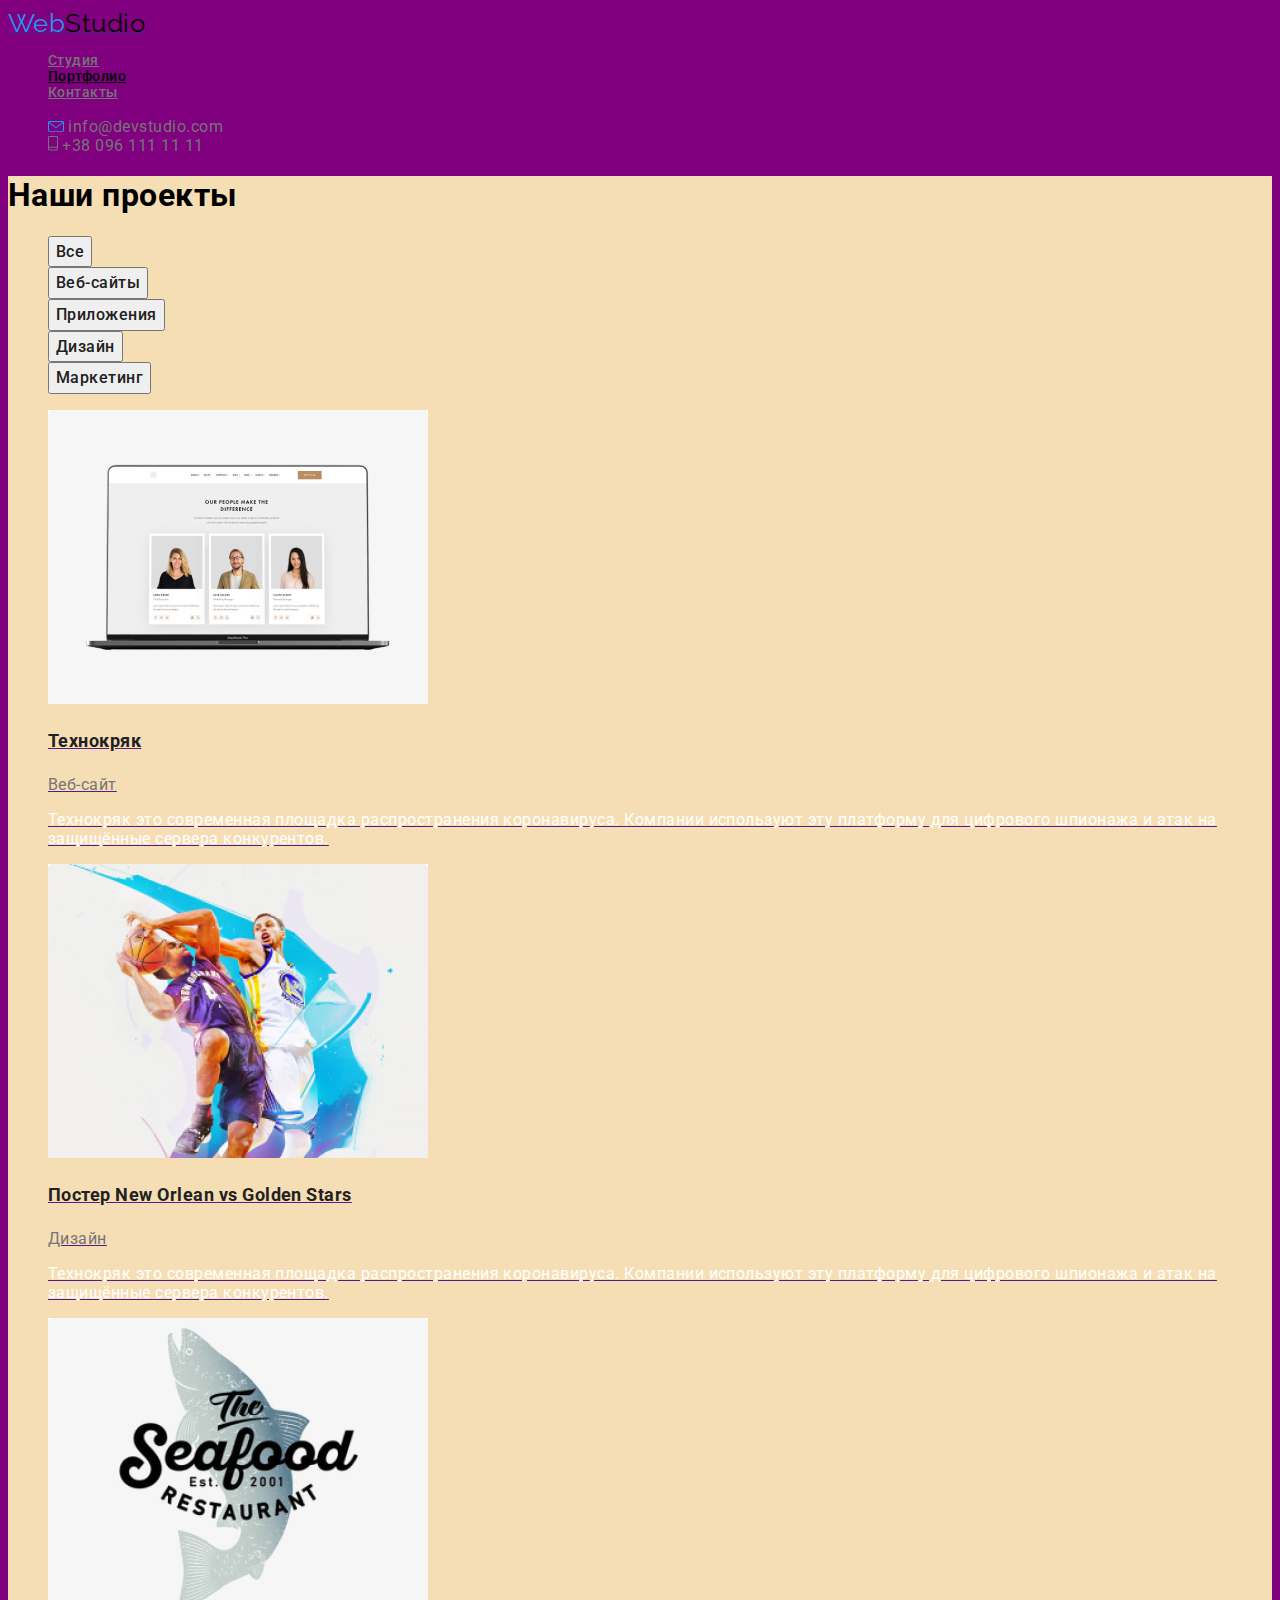
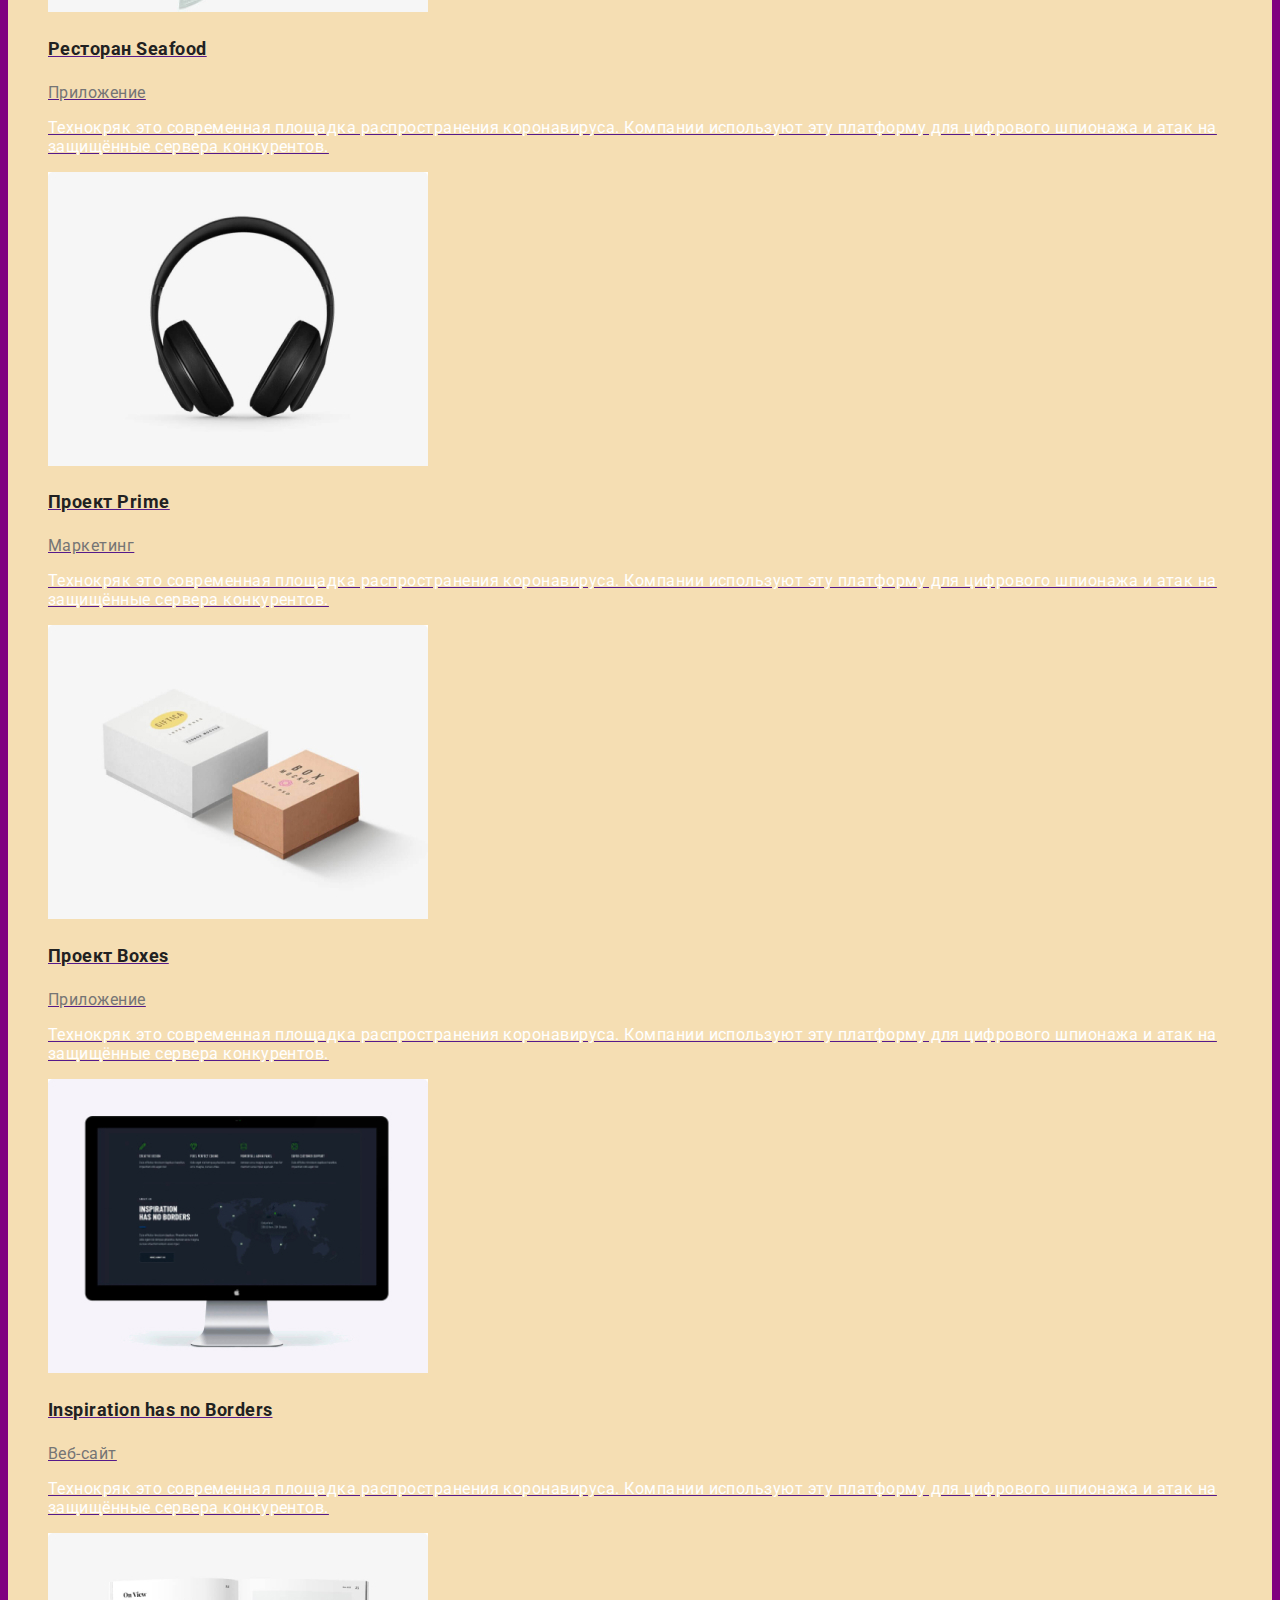
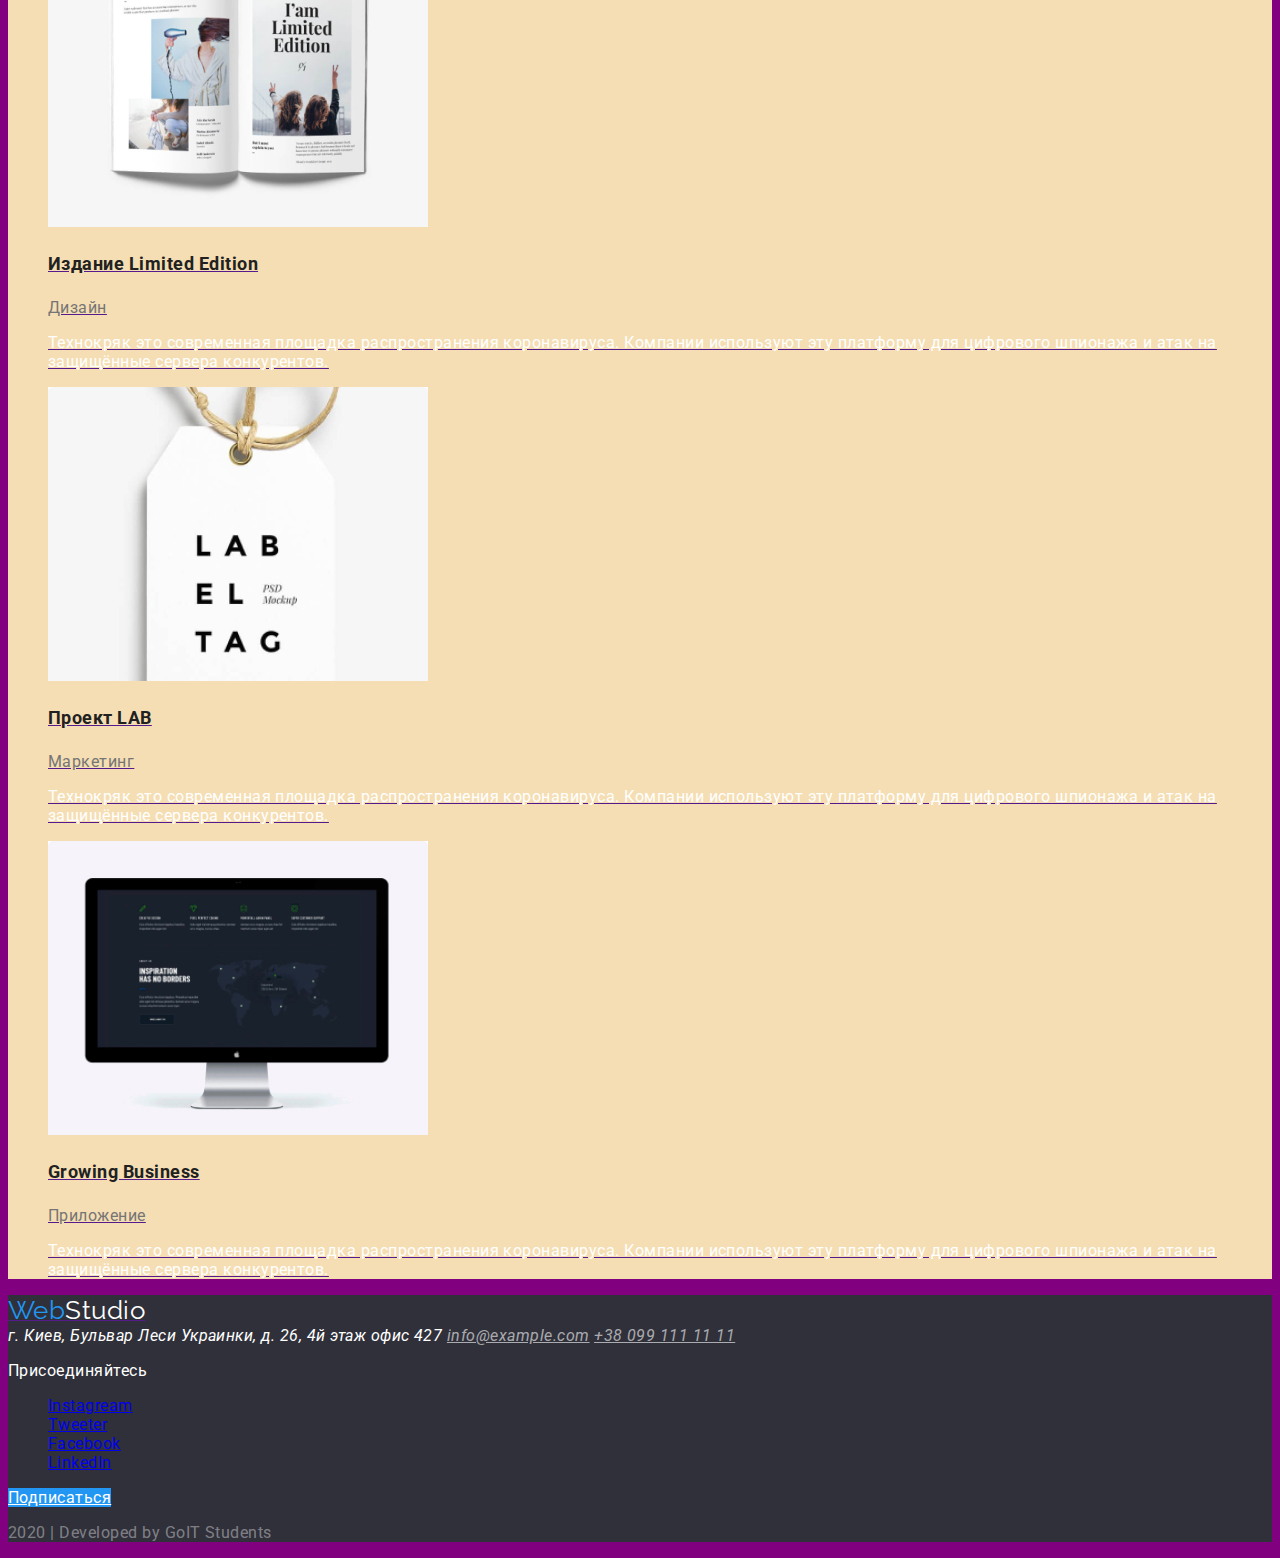
==== commit 53233f73: "dz2" ====
--- a/portfolio.html
+++ b/portfolio.html
@@ -25,17 +25,17 @@
 
                     <li><a href="" class="contacts">Контакты</a></li>
                 </ul>
-                <ul>
+                <ul class="contact">
                     <li>
                         <img src="./images/mail.svg" alt="почта" />
-                        <a href="mailto:info@devstudio.com" class="mail">info@devstudio.com</a>
+                        <a href="mailto:info@devstudio.com">info@devstudio.com</a>
 
                     </li>
 
 
                     <li>
                         <img src="./images/phone.svg" alt="телефон" />
-                        <a href="tel:+380961111111" class="number">+38 096 111 11 11</a>
+                        <a href="tel:+380961111111">+38 096 111 11 11</a>
                     </li>
                 </ul>
             </nav>
--- a/css/style.css
+++ b/css/style.css
@@ -18,6 +18,7 @@
 /*features*/
 
 .features {
+    text-decoration: none;
     font-weight: 500;
     font-size: 14px;
     line-height: 1.14;
@@ -58,22 +59,20 @@
     color: var(--accent-color);
 }
 
-.mail {
+
+/*Контакты*/
+
+.contact a {
+    text-decoration: none;
     color: var(--primary-color);
 }
 
-.mail:hover,
-.mail:focus {
+.contact a:hover {
     color: var(--accent-color);
 }
 
-.number {
-    color: var(--primary-color);
-}
-
-.number:hover,
-.number:focus {
-    color: var(--accent-color);
+.contact a:focus {
+    color: orange;
 }
 
 
@@ -92,51 +91,29 @@
 .section-list:focus
 /*Наша команда*/
 
-.john-link {
+.link a {
+    text-decoration: none;
     color: #afb1b8;
 }
 
-.john-link:hover,
-.john-link:focus {
+.link a:hover {
     color: var(--accent-color);
 }
 
-.marta-link {
-    color: #afb1b8;
-}
-
-.marta-link:hover,
-.marta-link:focus {
-    color: var(--accent-color);
-}
-
-.robert-link {
-    color: #afb1b8;
-}
-
-.robert-link:hover,
-.robert-link:focus {
-    color: var(--accent-color);
-}
-
-.martin-link {
-    color: #afb1b8;
-}
-
-.martin-link:hover,
-.martin-link:focus {
-    color: var(--accent-color);
+.link a:focus {
+    color: greenyellow;
 }
 
 
 /*Постоянные клиенты*/
 
-.logo {
+.logo a {
+    text-decoration: none;
     color: #afb1b8;
 }
 
-.logo:hover,
-.logo:focus {
+.logo a:hover,
+.logo a:focus {
     color: var(--accent-color);
 }
 
--- a/css/footer.css
+++ b/css/footer.css
@@ -26,12 +26,12 @@
     color: white;
 }
 
-.foot-link {
+.foot-link a {
     color: #afb1b8;
 }
 
-.foot-link:hover,
-.foot-link:focus {
+.foot-link a:hover,
+.foot-link a:focus {
     color: var(--accent-color);
 }
 
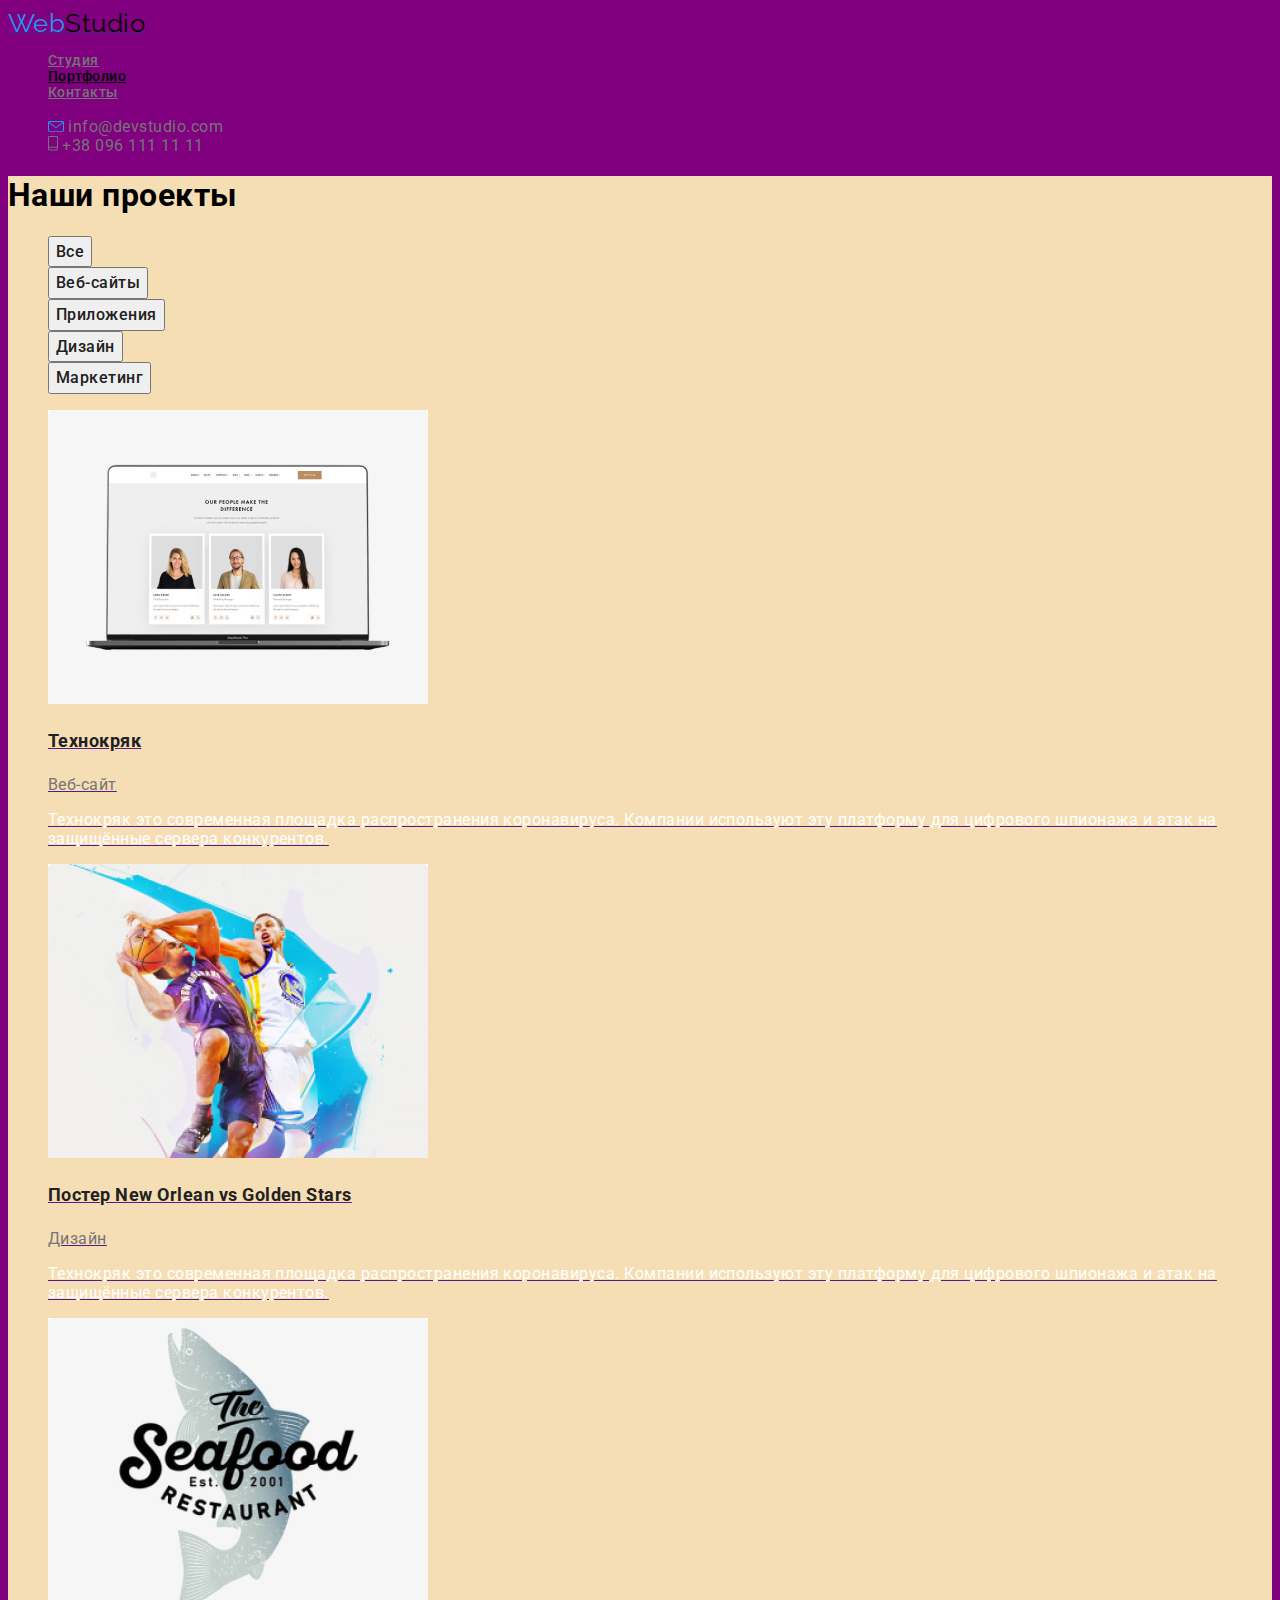
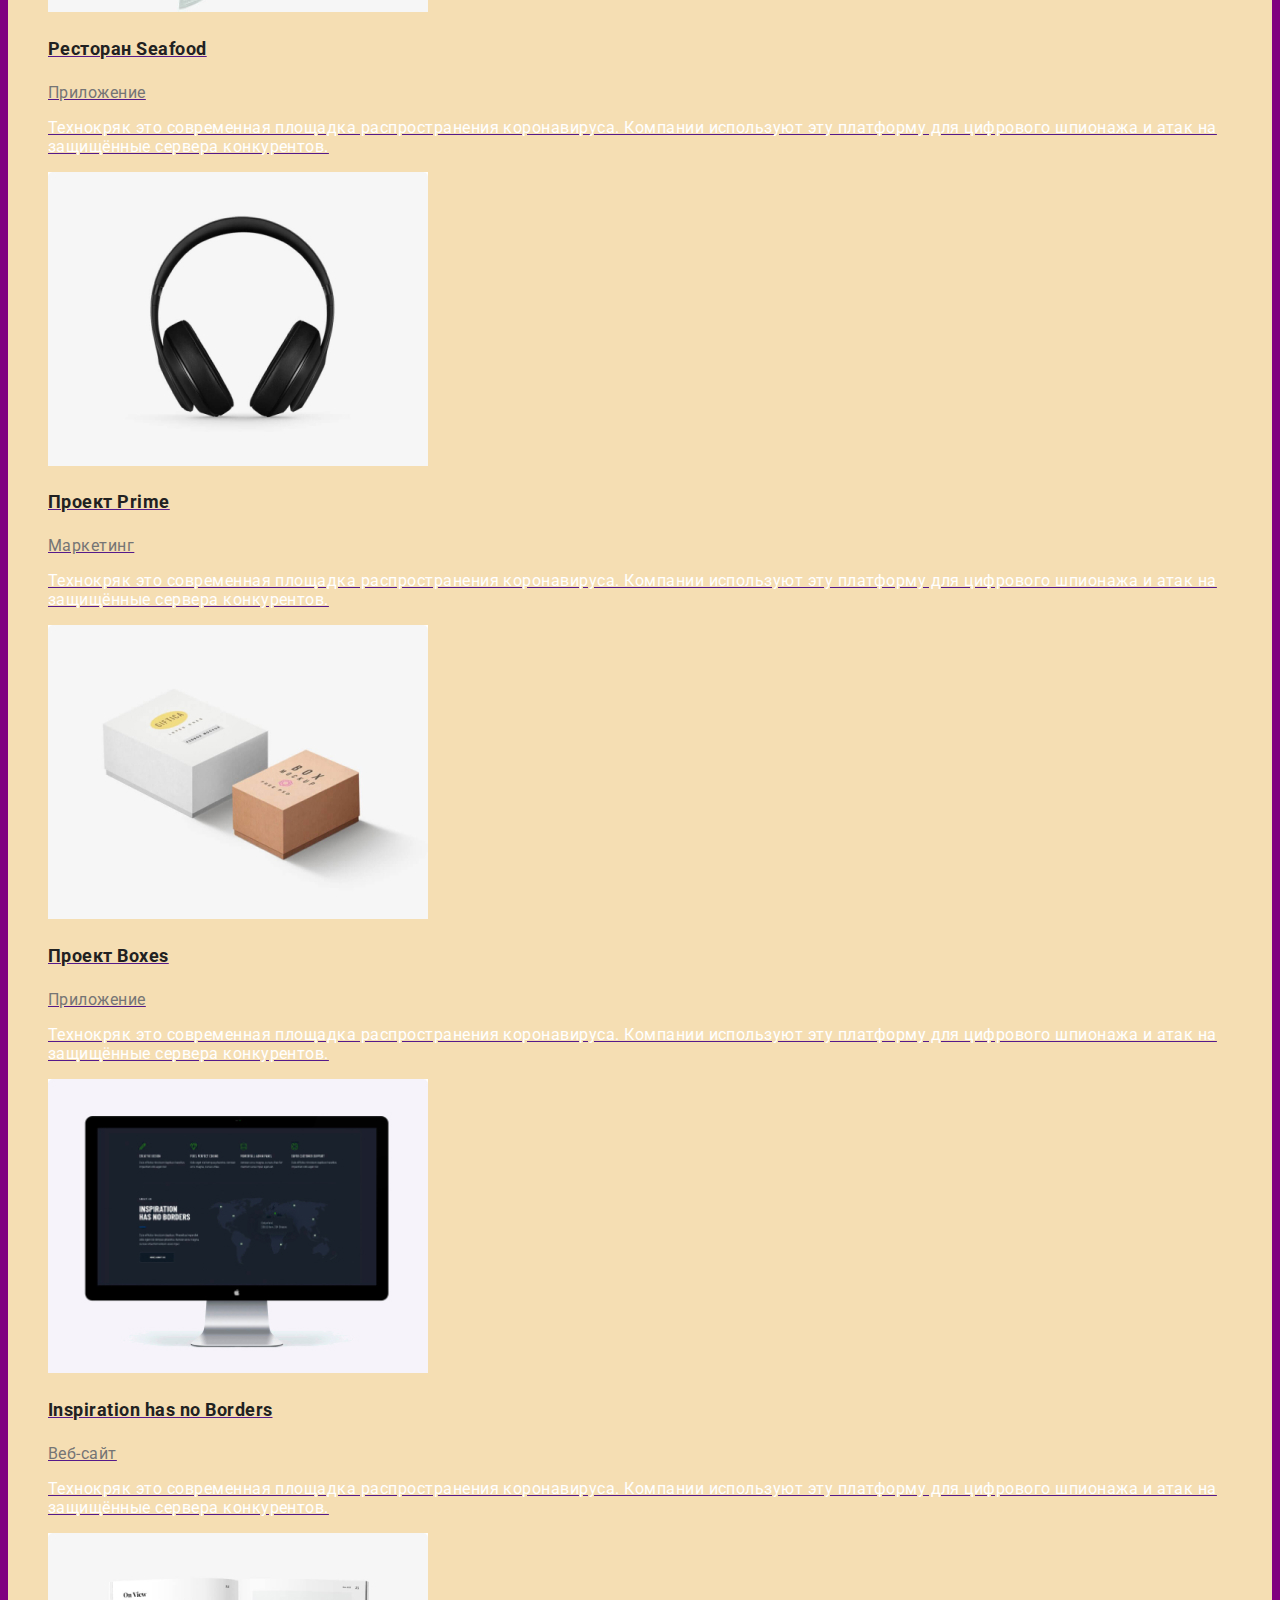
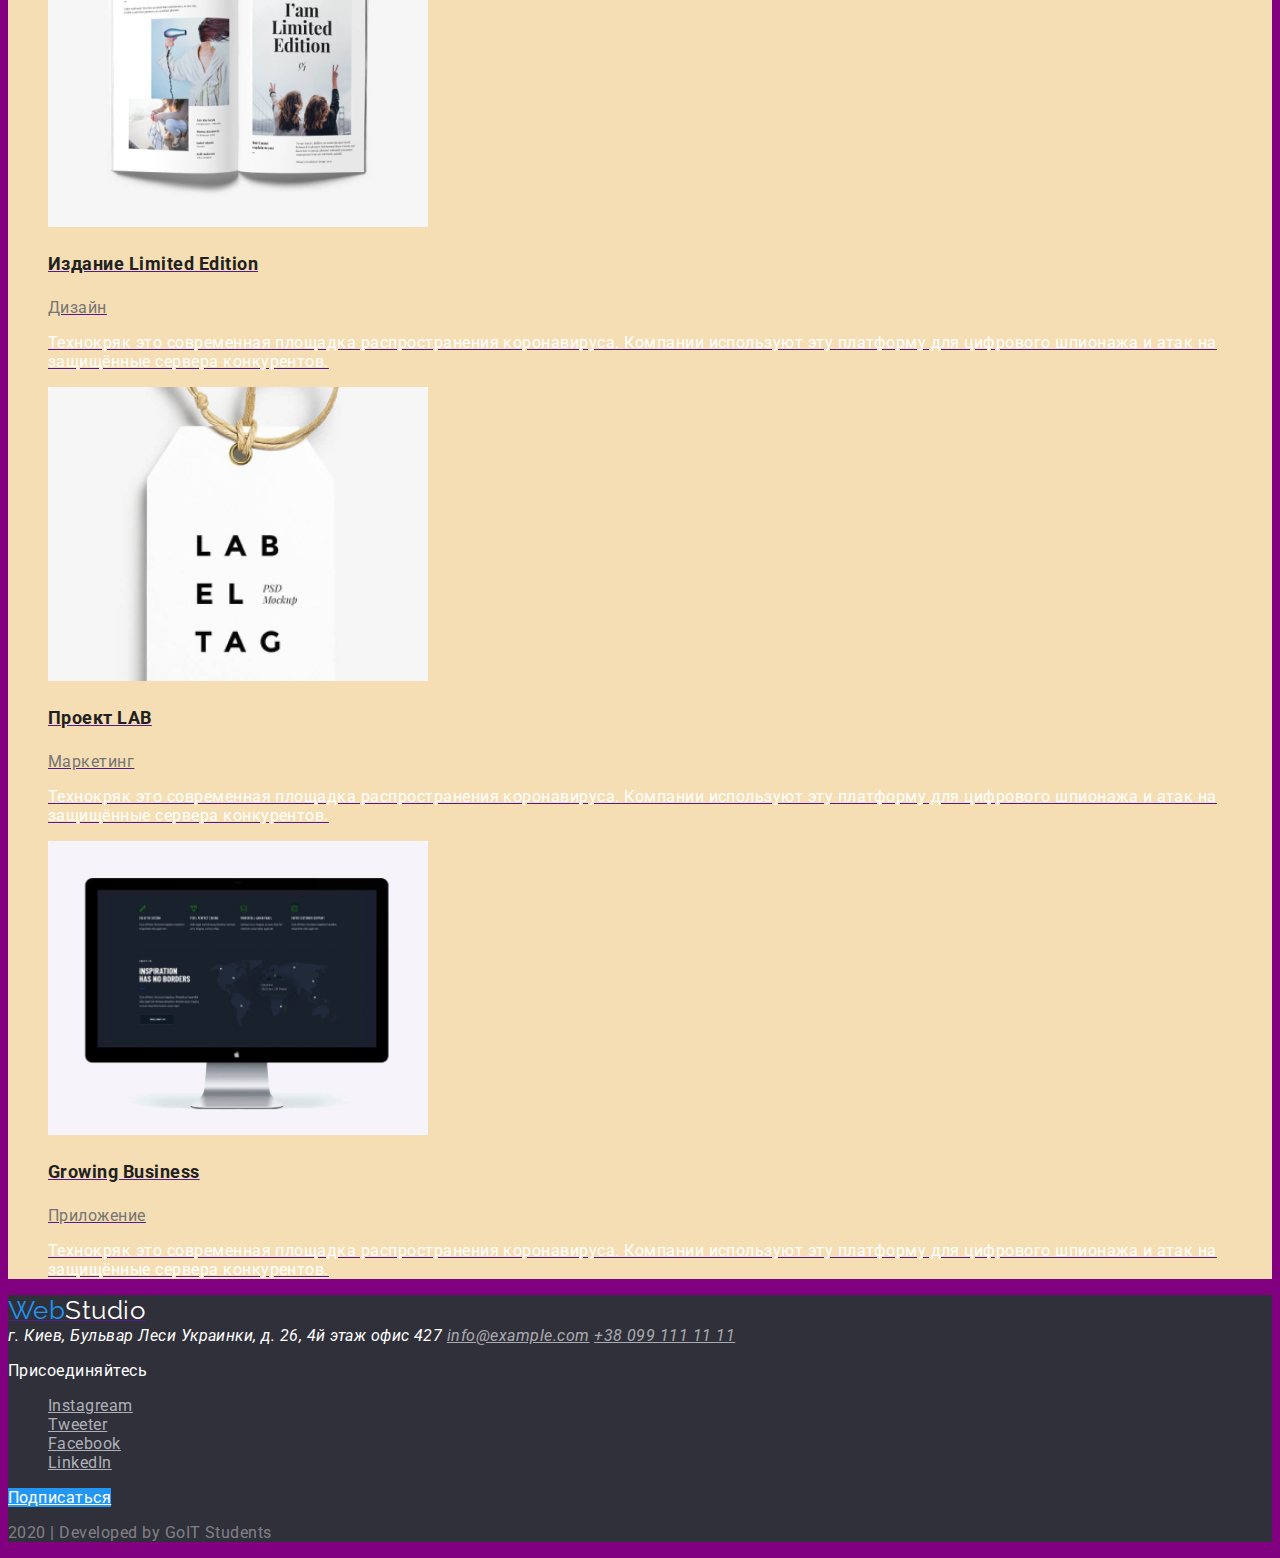
==== commit db86d02b: "dz2" ====
--- a/portfolio.html
+++ b/portfolio.html
@@ -157,11 +157,11 @@
                 <a href="tel:+380991111111 " class="foot-phone">+38 099 111 11 11</a>
               </address>
             <p class="foot-join">Присоединяйтесь</p>
-            <ul>
-                <li><a href=" " aria-label="ссылка на Инстаграмм " class="foot-link">Instagream</a></li>
-                <li><a href=" " aria-label="ссылка на Твиттер " class="foot-link">Tweeter</a></li>
-                <li><a href=" " aria-label="ссылка на Фейсбук " class="foot-link">Facebook</a></li>
-                <li><a href=" " aria-label="ссылка на ЛинкедИн " class="foot-link">LinkedIn</a></li>
+            <ul class="foot-link">
+                <li><a href=" " aria-label="ссылка на Инстаграмм ">Instagream</a></li>
+                <li><a href=" " aria-label="ссылка на Твиттер ">Tweeter</a></li>
+                <li><a href=" " aria-label="ссылка на Фейсбук ">Facebook</a></li>
+                <li><a href=" " aria-label="ссылка на ЛинкедИн ">LinkedIn</a></li>
 
             </ul>
             <a href="" class="button-follower">Подписаться</a>
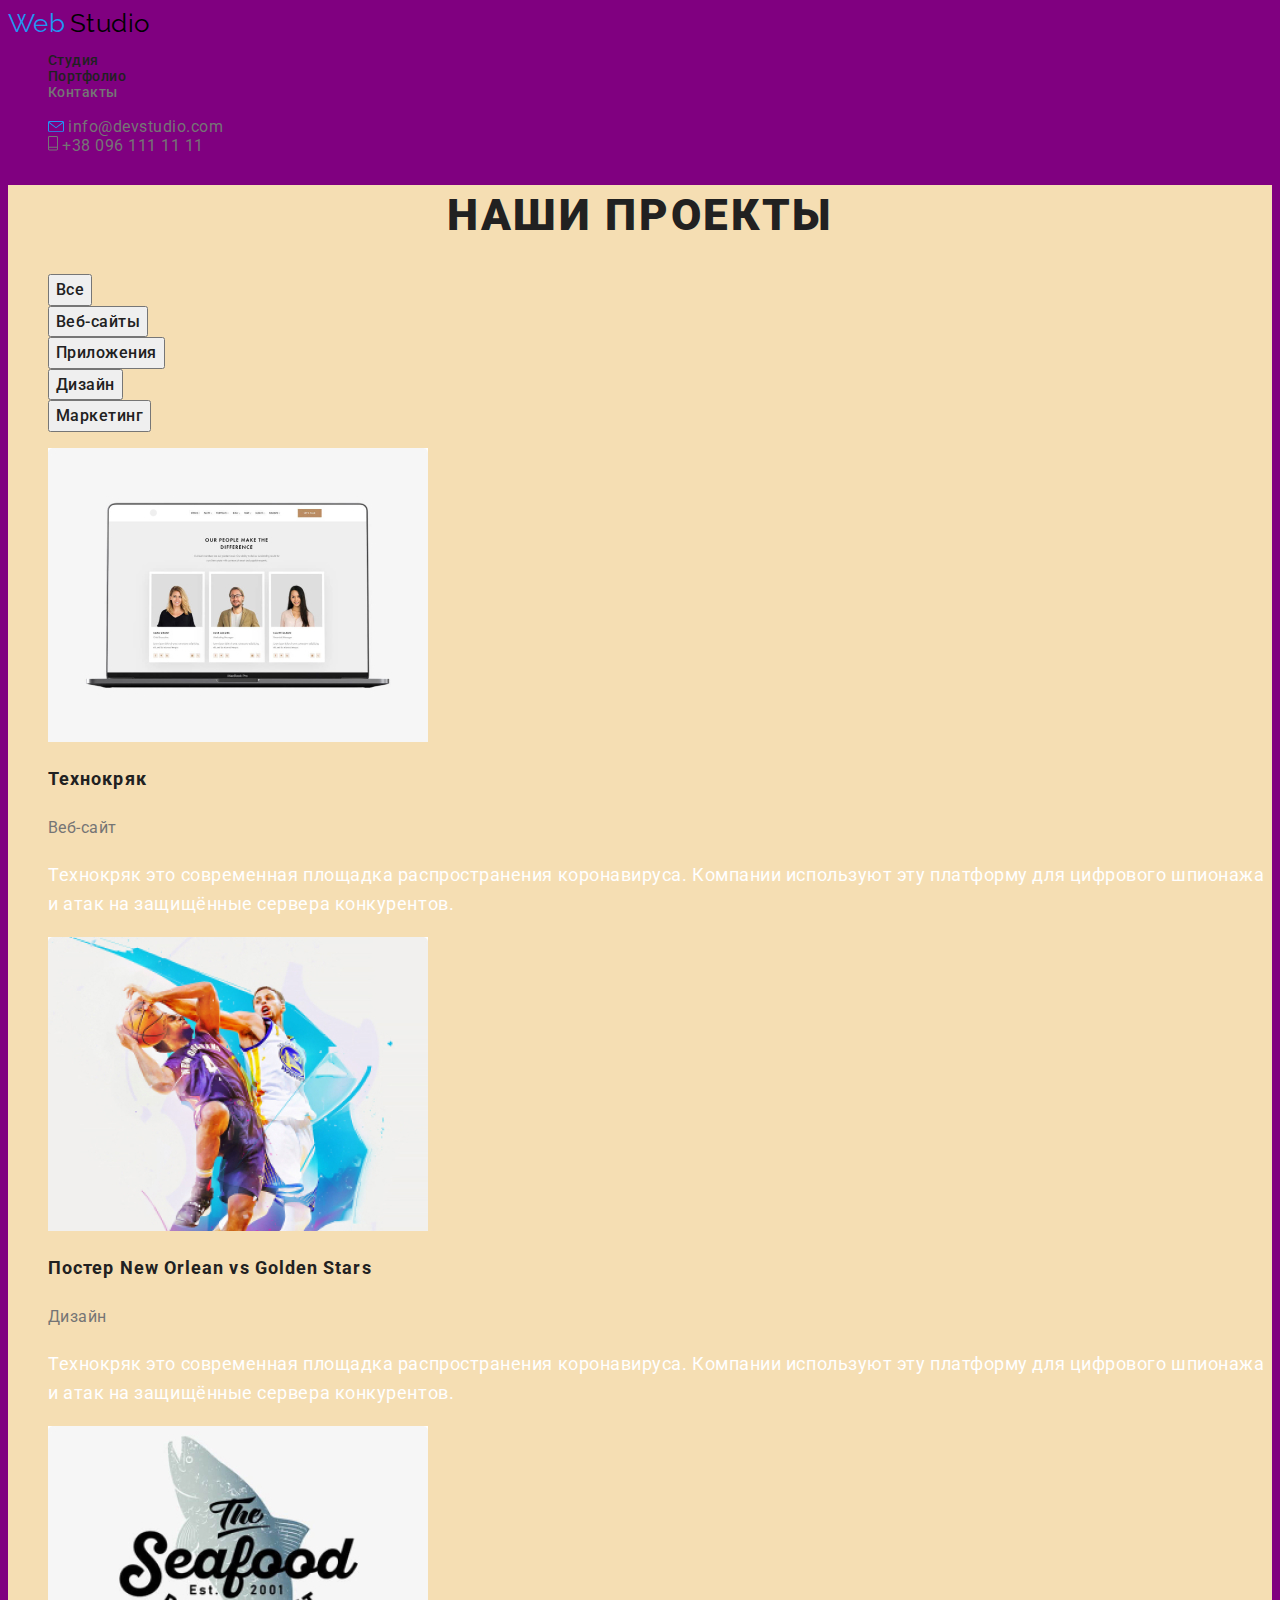
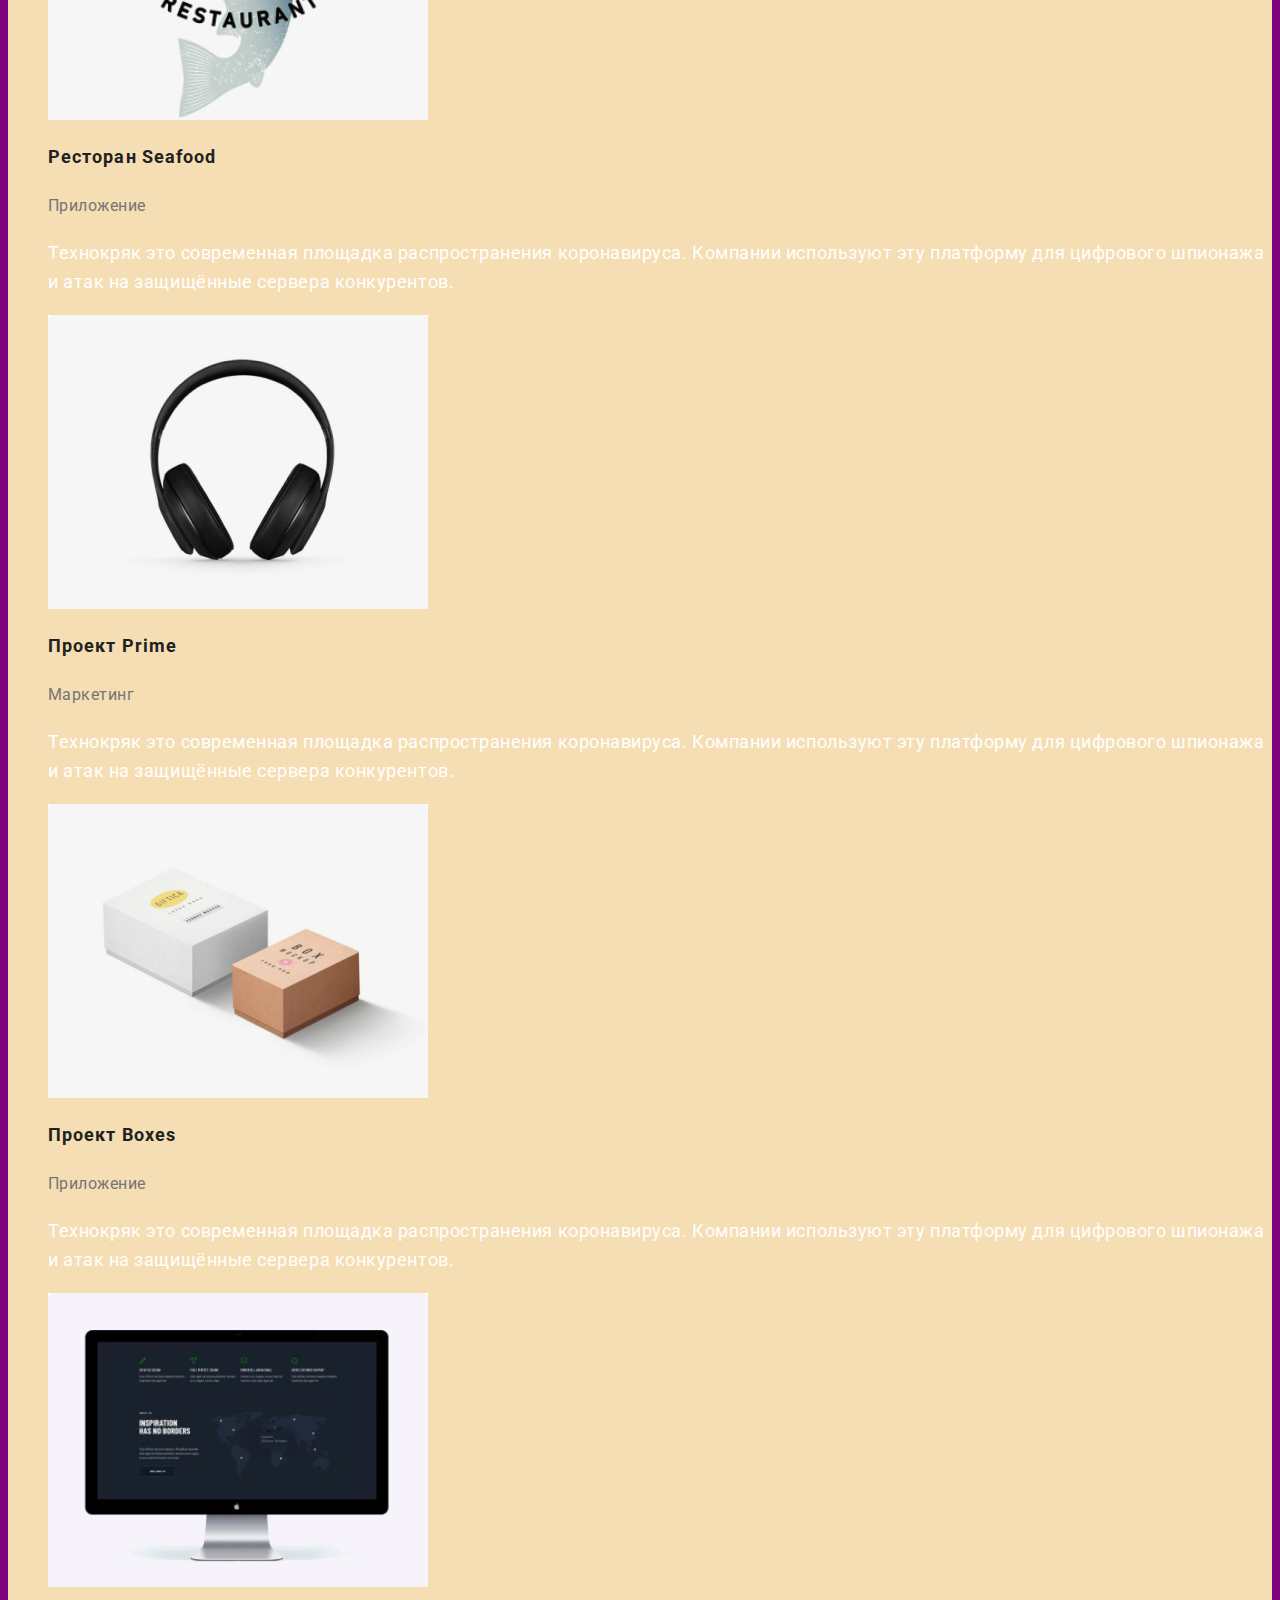
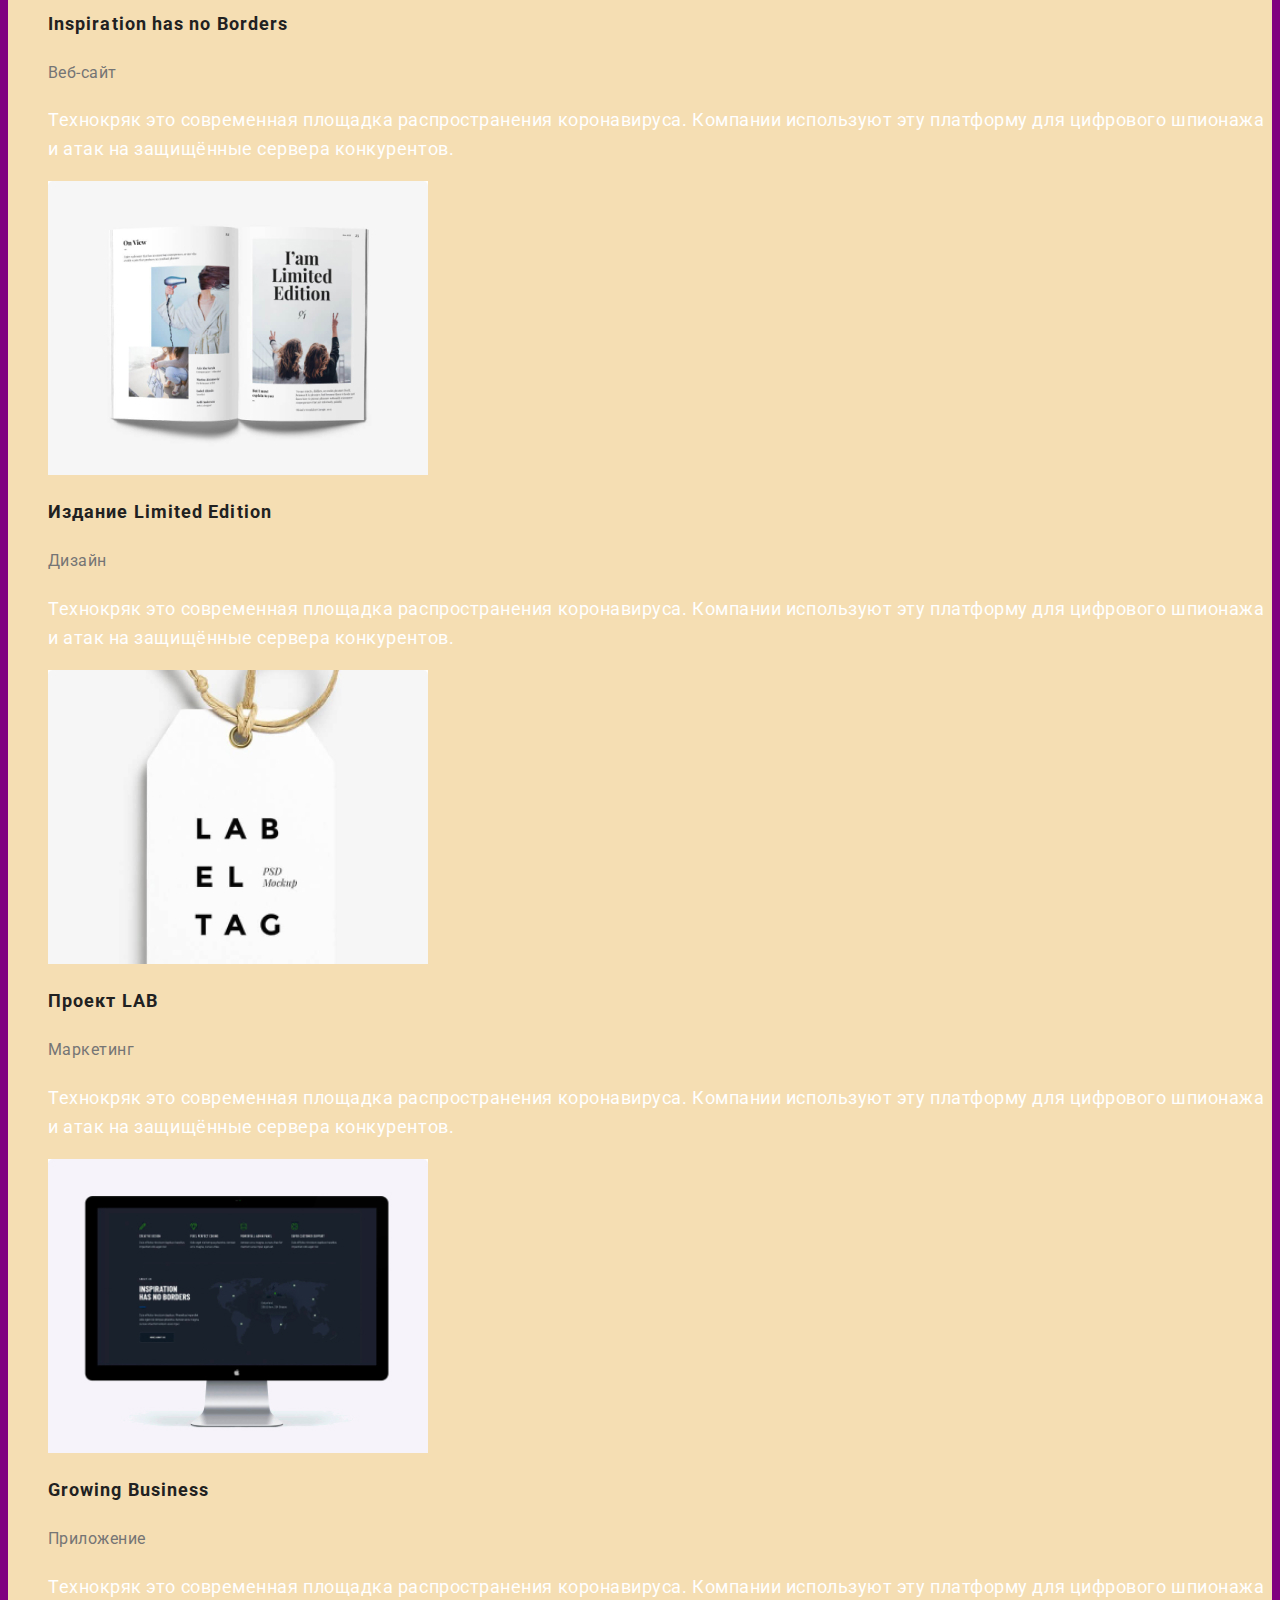
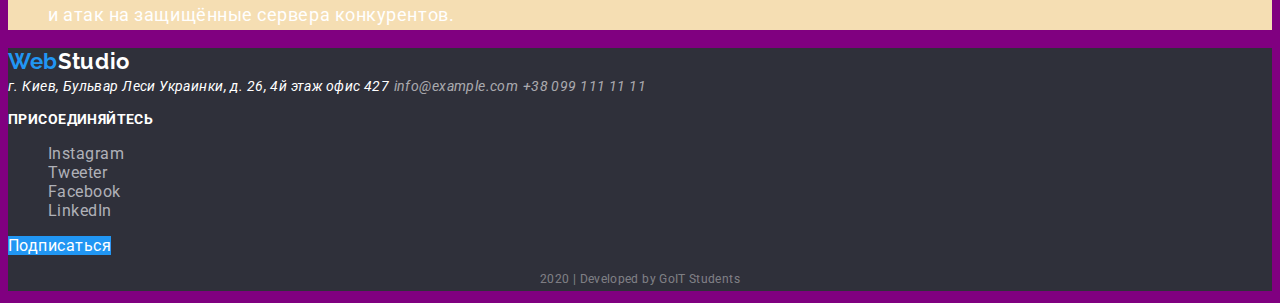
==== commit a5870b83: "dz2" ====
--- a/portfolio.html
+++ b/portfolio.html
@@ -17,7 +17,10 @@
         <header>
             <nav>
 
-                <a href=""><span class="nav-web">Web</span><span class="nav-studio">Studio</span></a>
+                <a href="" class="decoration">
+                    <span class="nav-web">Web</span>
+                    <span class="nav-studio">Studio</span>
+                </a>
                 <ul class="features">
                     <li><a href="index.html" class="studio">Студия</a></li>
                     <li>
@@ -42,7 +45,7 @@
         </header>
         <main>
             <section class="font">
-                <h1>Наши проекты</h1>
+                <h1 class="projects">Наши проекты</h1>
                 <ul>
 
                     <li>
@@ -55,93 +58,85 @@
                 </ul>
                 <ul>
                     <li>
-                        <a href="">
+                        <a href="" class="decoration">
                             <img src="./images/macbook.jpg" alt="макбук" width="380" height="294">
                             <h2 class="text-title">Технокряк</h2>
                             <p class="text-button">Веб-сайт</p>
-                            <p class="text-description">Технокряк это современная площадка распространения коронавируса. Компании используют эту платформу для цифрового шпионажа и атак на защищённые сервера конкурентов.</p>
+                            <p class="text">Технокряк это современная площадка распространения коронавируса. Компании используют эту платформу для цифрового шпионажа и атак на защищённые сервера конкурентов.</p>
                         </a>
                     </li>
-                </ul>
-                <ul>
+
                     <li>
-                        <a href=""> <img src="./images/basket.jpg" alt="баскетбол" width="380" height="294">
+                        <a href="" class="decoration"> <img src="./images/basket.jpg" alt="баскетбол" width="380" height="294">
                             <h2 class="text-title">Постер New Orlean vs Golden Stars</h2>
                             <p class="text-button">Дизайн</p>
-                            <p class="text-description">Технокряк это современная площадка распространения коронавируса. Компании используют эту платформу для цифрового шпионажа и атак на защищённые сервера конкурентов.</p>
+                            <p class="text">Технокряк это современная площадка распространения коронавируса. Компании используют эту платформу для цифрового шпионажа и атак на защищённые сервера конкурентов.</p>
                         </a>
                     </li>
-                </ul>
-                <ul>
+
                     <li>
-                        <a href="">
+                        <a href="" class="decoration">
                             <img src="./images/seafood.jpg" alt="морская еда" width="380" height="294">
                             <h2 class="text-title">Ресторан Seafood</h2>
                             <p class="text-button">Приложение</p>
-                            <p class="text-description">Технокряк это современная площадка распространения коронавируса. Компании используют эту платформу для цифрового шпионажа и атак на защищённые сервера конкурентов.</p>
+                            <p class="text">Технокряк это современная площадка распространения коронавируса. Компании используют эту платформу для цифрового шпионажа и атак на защищённые сервера конкурентов.</p>
                         </a>
                     </li>
 
-                </ul>
-                <ul>
+
                     <li>
-                        <a href="">
+                        <a href="" class="decoration">
                             <img src="./images/headphones.jpg" alt="наушники" width="380" height="294">
                             <h2 class="text-title">Проект Prime</h2>
                             <p class="text-button">Маркетинг</p>
-                            <p class="text-description">Технокряк это современная площадка распространения коронавируса. Компании используют эту платформу для цифрового шпионажа и атак на защищённые сервера конкурентов.</p>
+                            <p class="text">Технокряк это современная площадка распространения коронавируса. Компании используют эту платформу для цифрового шпионажа и атак на защищённые сервера конкурентов.</p>
                         </a>
                     </li>
-                </ul>
-                <ul>
+
                     <li>
-                        <a href=""> <img src="./images/box.jpg" alt="короб" width="380" height="294">
+                        <a href="" class="decoration"> <img src="./images/box.jpg" alt="короб" width="380" height="294">
                             <h2 class="text-title">Проект Boxes</h2>
                             <p class="text-button">Приложение</p>
-                            <p class="text-description">Технокряк это современная площадка распространения коронавируса. Компании используют эту платформу для цифрового шпионажа и атак на защищённые сервера конкурентов.</p>
+                            <p class="text">Технокряк это современная площадка распространения коронавируса. Компании используют эту платформу для цифрового шпионажа и атак на защищённые сервера конкурентов.</p>
                         </a>
 
                     </li>
-                </ul>
-                <ul>
+
                     <li>
-                        <a href="">
+                        <a href="" class="decoration">
                             <img src="./images/displays.jpg" alt="дисплей" width="380" height="294">
                             <h2 class="text-title">Inspiration has no Borders</h2>
                             <p class="text-button">Веб-сайт</p>
-                            <p class="text-description">Технокряк это современная площадка распространения коронавируса. Компании используют эту платформу для цифрового шпионажа и атак на защищённые сервера конкурентов.</p>
+                            <p class="text">Технокряк это современная площадка распространения коронавируса. Компании используют эту платформу для цифрового шпионажа и атак на защищённые сервера конкурентов.</p>
                         </a>
                     </li>
-                </ul>
-                <ul>
+
                     <li>
-                        <a href="">
+                        <a href="" class="decoration">
                             <img src="./images/journal.jpg" alt="журнал" width="380" height="294">
                             <h2 class="text-title">Издание Limited Edition</h2>
                             <p class="text-button">Дизайн</p>
-                            <p class="text-description">Технокряк это современная площадка распространения коронавируса. Компании используют эту платформу для цифрового шпионажа и атак на защищённые сервера конкурентов.</p>
+                            <p class="text">Технокряк это современная площадка распространения коронавируса. Компании используют эту платформу для цифрового шпионажа и атак на защищённые сервера конкурентов.</p>
                         </a>
                     </li>
 
-                </ul>
-                <ul>
+
                     <li>
-                        <a href="">
+                        <a href="" class="decoration">
                             <img src="./images/label.jpg" alt="ярлык" width="380" height="294">
                             <h2 class="text-title">Проект LAB</h2>
                             <p class="text-button">Маркетинг</p>
-                            <p class="text-description">Технокряк это современная площадка распространения коронавируса. Компании используют эту платформу для цифрового шпионажа и атак на защищённые сервера конкурентов.</p>
+                            <p class="text">Технокряк это современная площадка распространения коронавируса. Компании используют эту платформу для цифрового шпионажа и атак на защищённые сервера конкурентов.</p>
                         </a>
                     </li>
-                </ul>
-                <ul>
+
                     <li>
-                        <a href="">
+                        <a href="" class="decoration">
 
                             <img src="./images/displays.jpg" alt="дисплей" width="380" height="294">
                             <h2 class="text-title">Growing Business</h2>
                             <p class="text-button">Приложение</p>
-                            <p class="text-description">Технокряк это современная площадка распространения коронавируса. Компании используют эту платформу для цифрового шпионажа и атак на защищённые сервера конкурентов.</p>
+                            <p class="text">Технокряк это современная площадка распространения коронавируса. Компании используют эту платформу для цифрового шпионажа и атак на защищённые сервера конкурентов.</p>
                         </a>
                     </li>
                 </ul>
@@ -149,7 +144,7 @@
             </section>
         </main>
         <footer class="foot">
-            <a href=""><span class="foot-web">Web</span><span class="foot-studio">Studio</span></a> <address>
+            <a href="" class="decoration"><span class="foot-web">Web</span><span class="foot-studio">Studio</span></a> <address>
                 <span class="foot-adress">г. Киев, 
                 Бульвар Леси Украинки, д. 26, 
                 4й этаж офис 427</span>
@@ -158,7 +153,7 @@
               </address>
             <p class="foot-join">Присоединяйтесь</p>
             <ul class="foot-link">
-                <li><a href=" " aria-label="ссылка на Инстаграмм ">Instagream</a></li>
+                <li><a href=" " aria-label="ссылка на Инстаграмм ">Instagram</a></li>
                 <li><a href=" " aria-label="ссылка на Твиттер ">Tweeter</a></li>
                 <li><a href=" " aria-label="ссылка на Фейсбук ">Facebook</a></li>
                 <li><a href=" " aria-label="ссылка на ЛинкедИн ">LinkedIn</a></li>
--- a/css/style.css
+++ b/css/style.css
@@ -1,17 +1,93 @@
+body {
+    background-color: purple;
+    font-family: Roboto, sans-serif;
+    letter-spacing: 0.03em;
+}
+
+.section {
+    color: #ffffff;
+    font-style: normal;
+    font-weight: 900;
+    font-size: 44px;
+    line-height: 1.36;
+    text-align: center;
+}
+
+ul {
+    list-style: none;
+}
+
+:root {
+    --primary-color: #757575;
+    --tital-color: black;
+    --accent-color: #2196f3;
+    --text-title: #212121;
+}
+
+.title {
+    color: var(--text-title);
+    font-style: normal;
+    font-weight: 700;
+    font-size: 36px;
+    line-height: 1.17;
+    text-align: center;
+    letter-spacing: 0.03em;
+}
+
+.list {
+    color: var(--text-title);
+    font-weight: 700;
+    font-size: 14px;
+    line-height: 1.14;
+    text-transform: uppercase;
+}
+
+.doing {
+    color: #ffffff;
+    font-weight: 700;
+    font-size: 14px;
+    line-height: 1.14;
+    text-transform: uppercase;
+}
+
+.text {
+    color: #757575;
+    font-weight: 400;
+    font-size: 14px;
+    line-height: 1.7;
+}
+
+.foot-logo {
+    color: var(--accent-color);
+}
+
+.foot {
+    background-color: #2f303a;
+}
+
+.font {
+    background-color: wheat;
+}
+
+
 /*Логотип*/
+
+.decoration {
+    text-decoration: none;
+}
 
 .nav-web {
     color: var(--accent-color);
     font-family: Raleway, cursive;
     font-size: 26px;
-    line-height: 31px;
+    line-height: 1.2;
 }
 
 .nav-studio {
     color: var(--tital-color);
     font-family: Raleway, cursive;
     font-size: 26px;
-    line-height: 31px;
+    line-height: 1.2;
 }
 
 
@@ -25,11 +101,13 @@
 }
 
 .studio {
-    color: var(--primary-color);
+    text-decoration: none;
+    color: var(--text-title);
 }
 
 .studio-current {
-    color: var(--tital-color);
+    text-decoration: none;
+    color: var(--text-title);
 }
 
 .studio:hover,
@@ -38,11 +116,13 @@
 }
 
 .portfolio {
+    text-decoration: none;
     color: var(--primary-color);
 }
 
 .portfolio-current {
-    color: var(--tital-color);
+    text-decoration: none;
+    color: var(--text-title);
 }
 
 .portfolio:hover,
@@ -51,6 +131,7 @@
 }
 
 .contacts {
+    text-decoration: none;
     color: var(--primary-color);
 }
 
@@ -67,16 +148,21 @@
     color: var(--primary-color);
 }
 
-.contact a:hover {
-    color: var(--accent-color);
-}
-
+.contact a:hover,
 .contact a:focus {
-    color: orange;
+    color: var(--accent-color);
 }
 
 
 /*чем мы занимаемся*/
+
+.texts {
+    font-weight: normal;
+    font-size: 14px;
+    line-height: 1.7x;
+    letter-spacing: 0.03em;
+    color: #757575;
+}
 
 .section-list {
     color: white;
@@ -91,17 +177,39 @@
 .section-list:focus
 /*Наша команда*/
 
+.class-name {
+    font-weight: 500;
+    font-size: 16px;
+    line-height: 1.19;
+    letter-spacing: 0.03em;
+    color: #212121;
+}
+
+.name {
+    font-weight: 500;
+    font-size: 16px;
+    line-height: 1.2;
+    text-align: center;
+    letter-spacing: 0.03em;
+    color: #212121;
+}
+
+.duty {
+    font-size: 16px;
+    line-height: 1.2;
+    text-align: center;
+    letter-spacing: 0.03em;
+    color: #757575;
+}
+
 .link a {
     text-decoration: none;
     color: #afb1b8;
 }
 
-.link a:hover {
-    color: var(--accent-color);
-}
-
+.link a:hover,
 .link a:focus {
-    color: greenyellow;
+    color: var(--accent-color);
 }
 
 
@@ -121,11 +229,13 @@
 /*кнопка*/
 
 .button-order {
+    text-decoration: none;
     color: white;
     background-color: var(--accent-color);
 }
 
 .button-follower {
+    text-decoration: none;
     color: white;
     background-color: var(--accent-color);
 }
@@ -140,28 +250,122 @@
     color: #212121;
 }
 
-.button-list:hover {
-    color: var(--accent-color);
-}
-
+.button-list:hover,
 .button-list:focus {
-    color: purple;
+    color: var(--accent-color);
 }
 
 
 /*Наши проекты*/
 
+.projects {
+    font-weight: 900;
+    font-size: 44px;
+    line-height: 60px;
+    text-align: center;
+    letter-spacing: 0.06em;
+    text-transform: uppercase;
+    color: var(--text-title);
+}
+
 .text-button {
-    color: var(--primary-color);
+    font-weight: 400;
+    font-size: 16px;
+    line-height: 1.9;
+    letter-spacing: 0.03em;
+    color: #757575;
 }
 
 .text-title {
-    font-weight: bold;
+    font-weight: 700;
     font-size: 18px;
     line-height: 2;
-    color: var(--text-title);
-}
-
-.text-description {
-    color: #ffffff;
+    letter-spacing: 0.06em;
+    color: #212121;
+}
+
+.text {
+    font-weight: 400;
+    font-size: 18px;
+    line-height: 1.6;
+    letter-spacing: 0.03em;
+    color: #ffffff;
+}
+
+
+/*Подвал*/
+
+.foot-web {
+    font-family: Raleway;
+    font-weight: 700;
+    font-size: 22px;
+    line-height: 1.2;
+    letter-spacing: 0.03em;
+    color: #2196f3;
+}
+
+.foot-studio {
+    font-family: Raleway;
+    font-weight: 700;
+    font-size: 22px;
+    line-height: 1.2;
+    letter-spacing: 0.03em;
+    color: #ffffff;
+}
+
+.studio-logo {
+    color: white;
+}
+
+.foot-adress {
+    font-weight: 400;
+    font-size: 14px;
+    line-height: 1.7x;
+    letter-spacing: 0.03em;
+    color: #ffffff;
+}
+
+.foot-join {
+    font-weight: 700;
+    font-size: 14px;
+    line-height: 1.1;
+    letter-spacing: 0.03em;
+    text-transform: uppercase;
+    color: #ffffff;
+}
+
+.foot-link a {
+    text-decoration: none;
+    color: #afb1b8;
+}
+
+.foot-link a:hover,
+.foot-link a:focus {
+    color: var(--accent-color);
+}
+
+.foot-mail {
+    text-decoration: none;
+    font-weight: 400;
+    font-size: 14px;
+    line-height: 1.7;
+    letter-spacing: 0.03em;
+    color: rgba(255, 255, 255, 0.6);
+}
+
+.foot-phone {
+    text-decoration: none;
+    font-size: 14px;
+    line-height: 1.7;
+    letter-spacing: 0.03em;
+    color: rgba(255, 255, 255, 0.6);
+}
+
+.foot-end {
+    font-weight: normal;
+    font-size: 12px;
+    line-height: 2;
+    text-align: center;
+    letter-spacing: 0.03em;
+    color: rgba(255, 255, 255, 0.4);
 }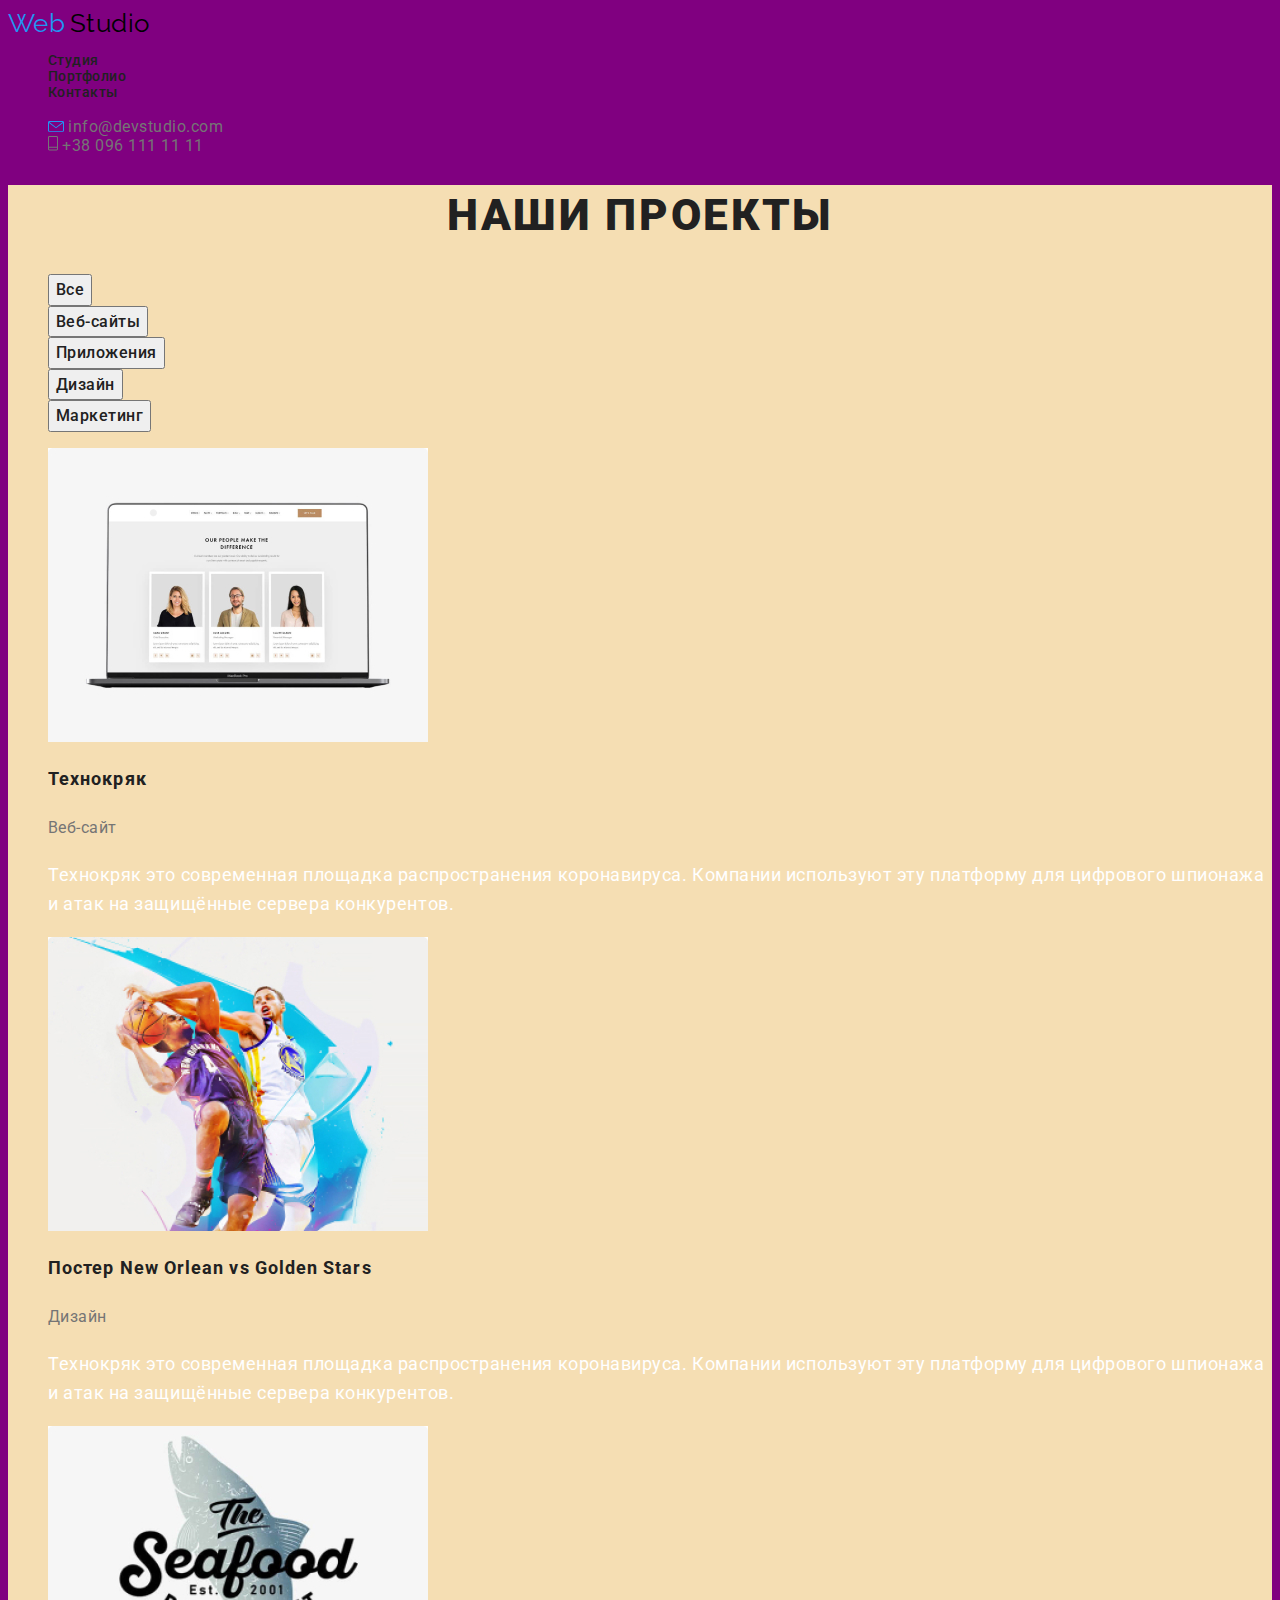
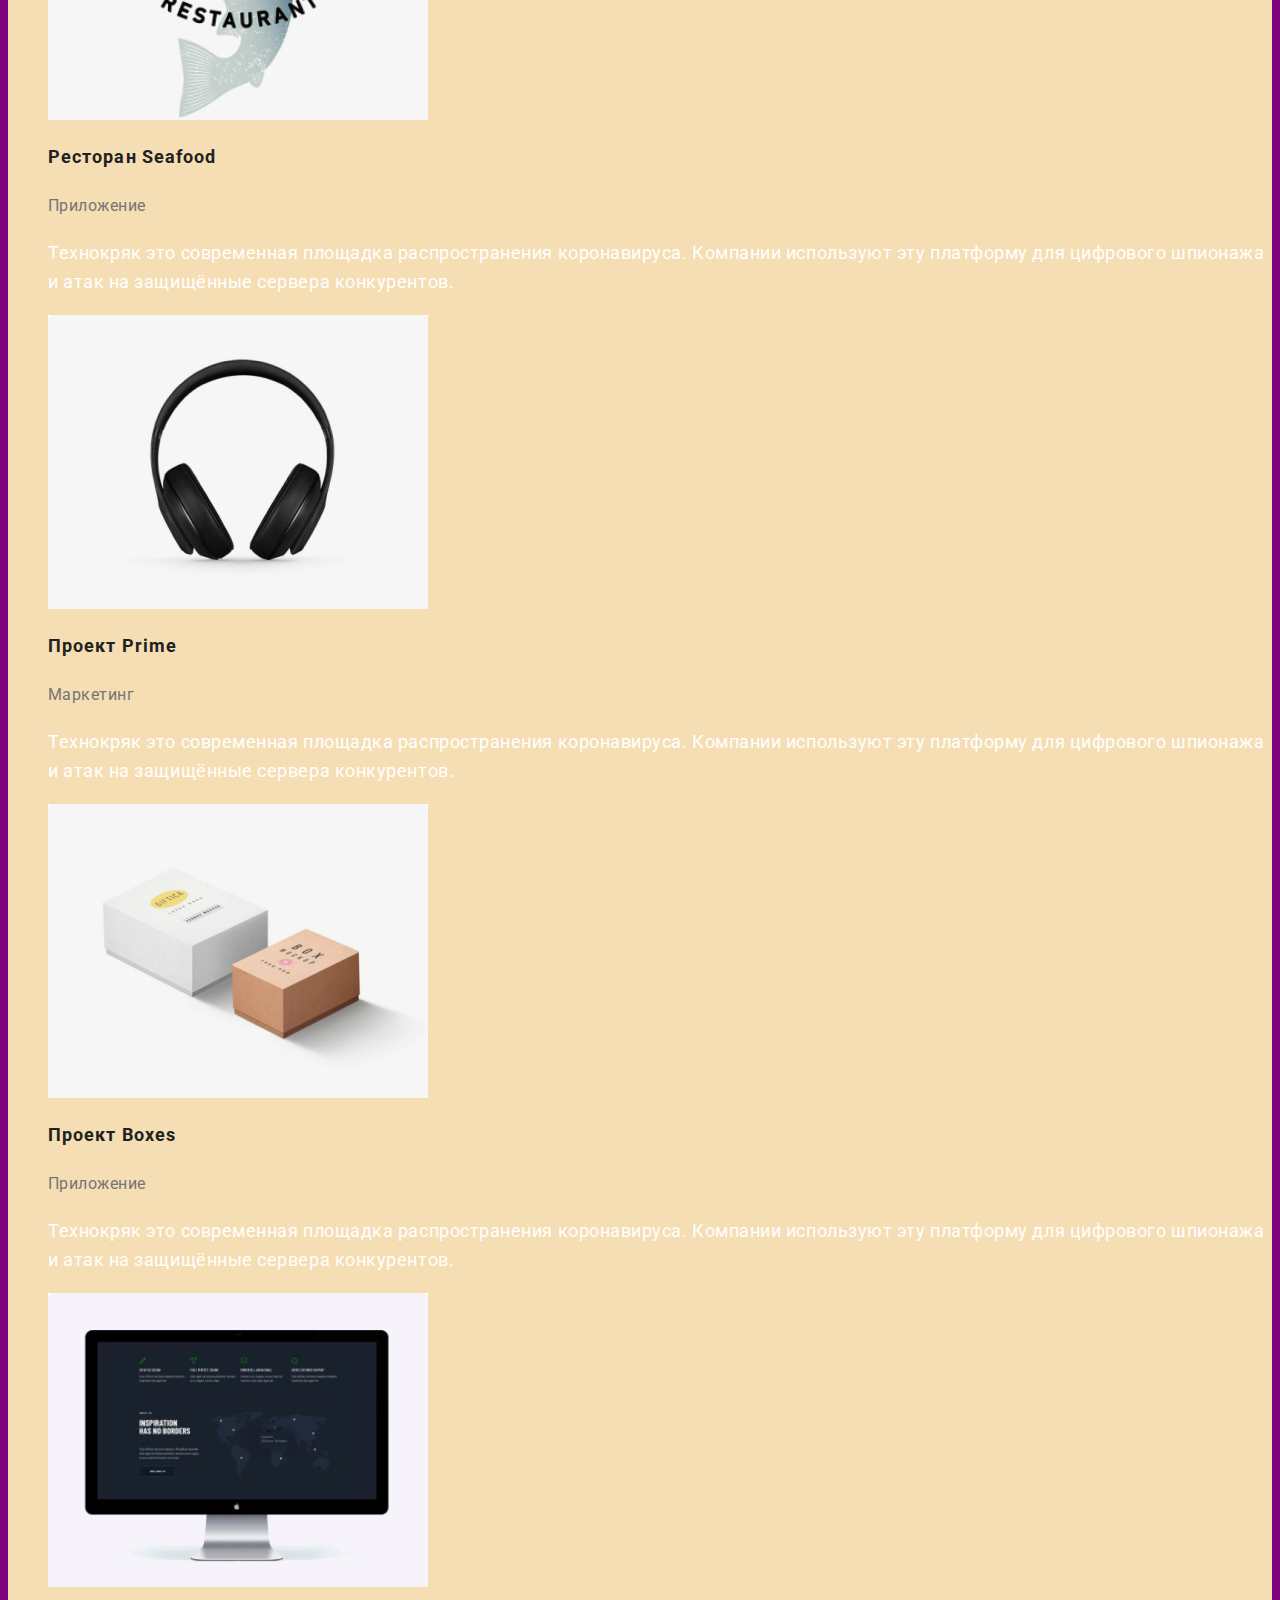
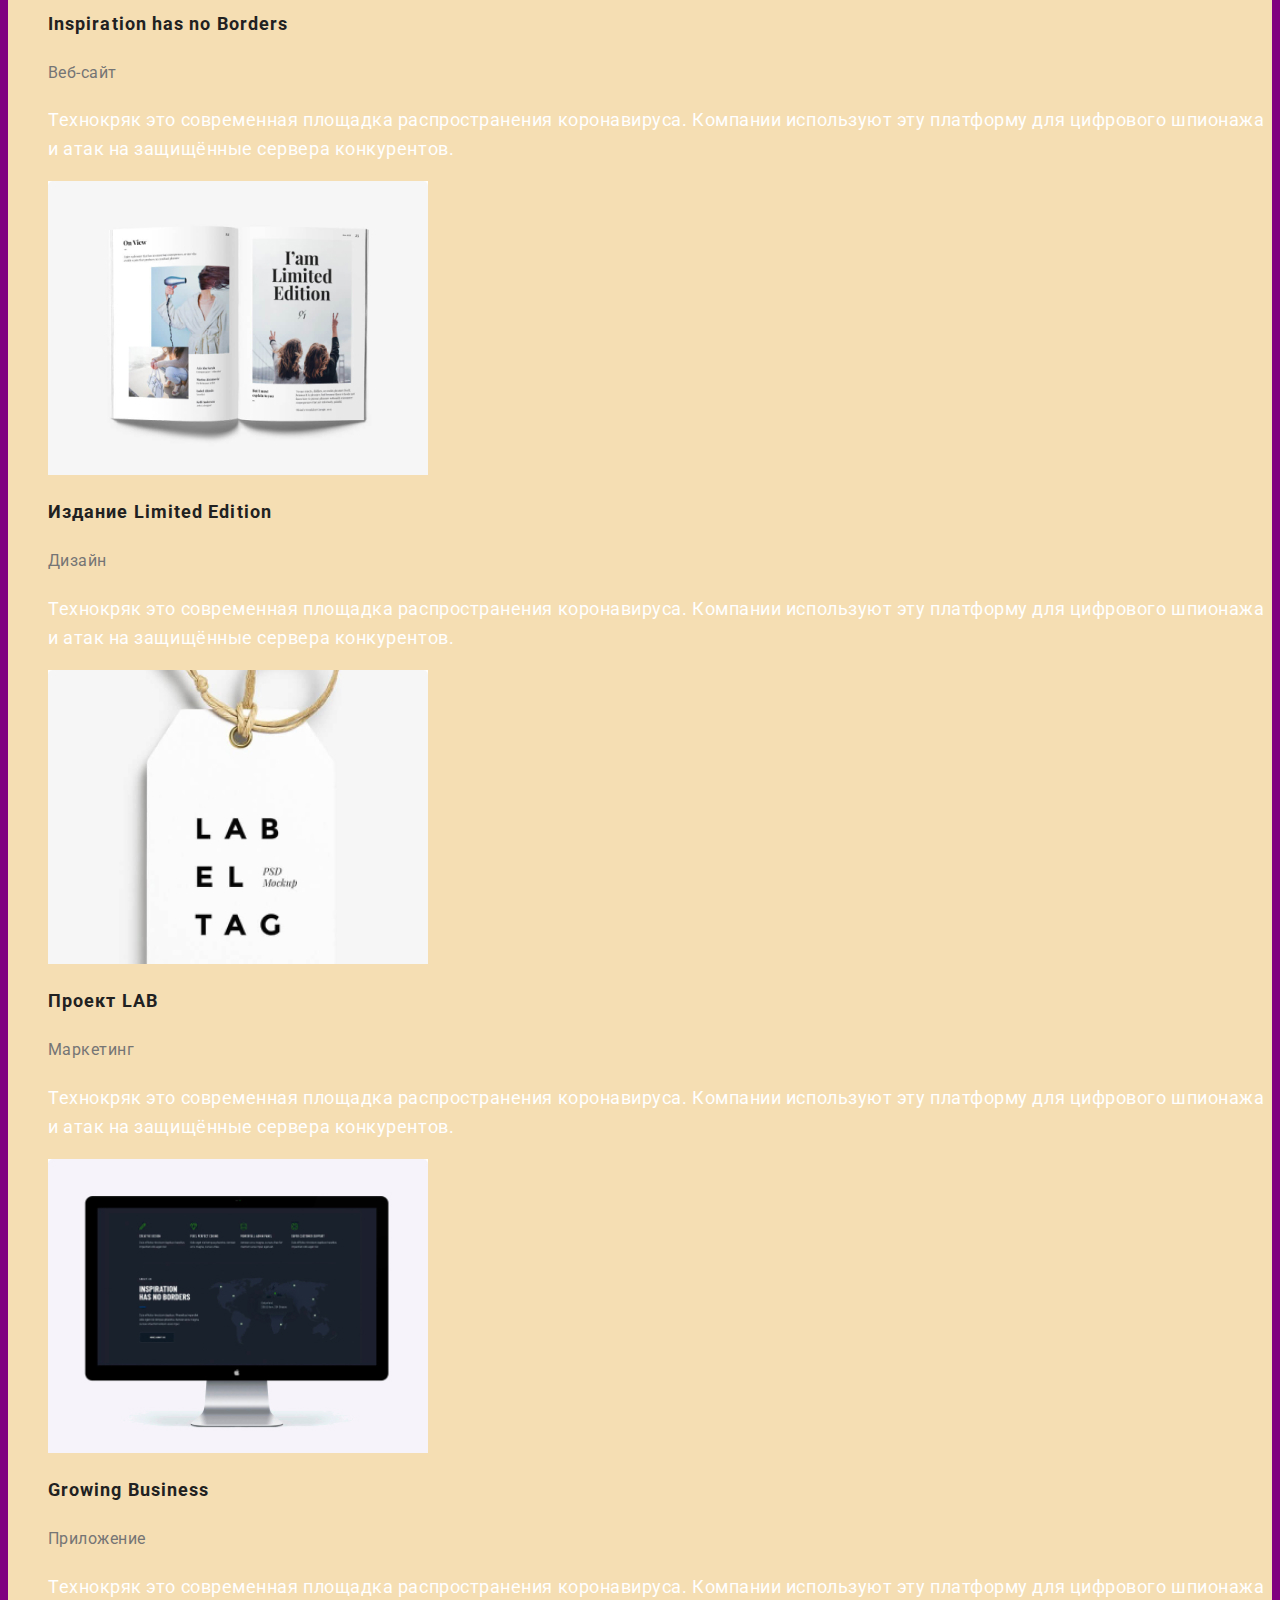
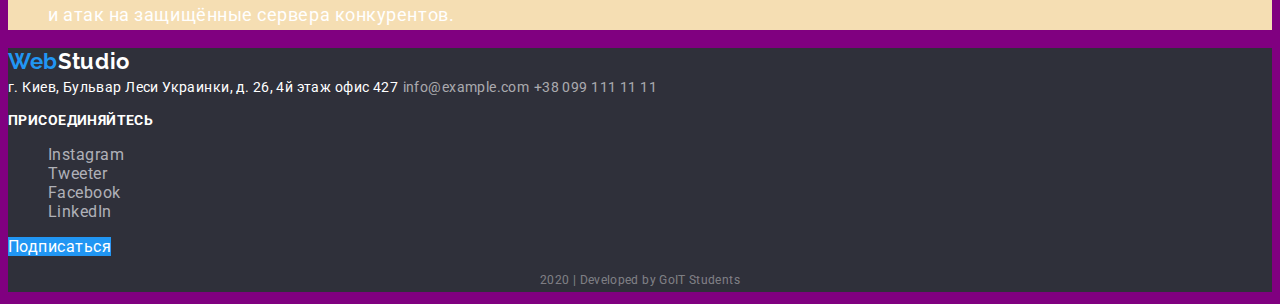
==== commit 8bc4e23b: "dz2" ====
--- a/portfolio.html
+++ b/portfolio.html
@@ -7,8 +7,6 @@
     <title>Portfolio</title>
 
     <link rel="stylesheet" href="./css/style.css">
-    <link rel="stylesheet" href="./css/common.css">
-    <link rel="stylesheet" href="./css/footer.css">
     <link href="https://fonts.googleapis.com/css2?family=Raleway:wght@700&family=Roboto:wght@400;500;700;900&display=swap" rel="stylesheet">
 
     <body class="body">
@@ -24,7 +22,7 @@
                 <ul class="features">
                     <li><a href="index.html" class="studio">Студия</a></li>
                     <li>
-                        <a href="" class="portfolio-current">Портфолио</a></li>
+                        <a href="" class="portfolio">Портфолио</a></li>
 
                     <li><a href="" class="contacts">Контакты</a></li>
                 </ul>
--- a/css/style.css
+++ b/css/style.css
@@ -105,11 +105,6 @@
     color: var(--text-title);
 }
 
-.studio-current {
-    text-decoration: none;
-    color: var(--text-title);
-}
-
 .studio:hover,
 .studio:focus {
     color: var(--accent-color);
@@ -117,11 +112,6 @@
 
 .portfolio {
     text-decoration: none;
-    color: var(--primary-color);
-}
-
-.portfolio-current {
-    text-decoration: none;
     color: var(--text-title);
 }
 
@@ -132,7 +122,7 @@
 
 .contacts {
     text-decoration: none;
-    color: var(--primary-color);
+    color: var(--text-title);
 }
 
 .contacts:hover,
@@ -252,7 +242,8 @@
 
 .button-list:hover,
 .button-list:focus {
-    color: var(--accent-color);
+    color: white;
+    background-color: var(--accent-color);
 }
 
 
@@ -318,11 +309,14 @@
 }
 
 .foot-adress {
-    font-weight: 400;
-    font-size: 14px;
-    line-height: 1.7x;
-    letter-spacing: 0.03em;
-    color: #ffffff;
+    text-decoration: none;
+    font-family: Roboto;
+    font-style: normal;
+    font-weight: 400;
+    font-size: 14px;
+    line-height: 1.7;
+    letter-spacing: 0.03em;
+    color: #FFFFFF;
 }
 
 .foot-join {
@@ -346,6 +340,9 @@
 
 .foot-mail {
     text-decoration: none;
+    font-family: Roboto;
+    font-style: normal;
+    text-decoration: none;
     font-weight: 400;
     font-size: 14px;
     line-height: 1.7;
@@ -355,8 +352,12 @@
 
 .foot-phone {
     text-decoration: none;
-    font-size: 14px;
-    line-height: 1.7;
+    font-family: Roboto;
+    font-style: normal;
+    font-weight: 400;
+    font-size: 14px;
+    line-height: 24px;
+    /* or 171% */
     letter-spacing: 0.03em;
     color: rgba(255, 255, 255, 0.6);
 }
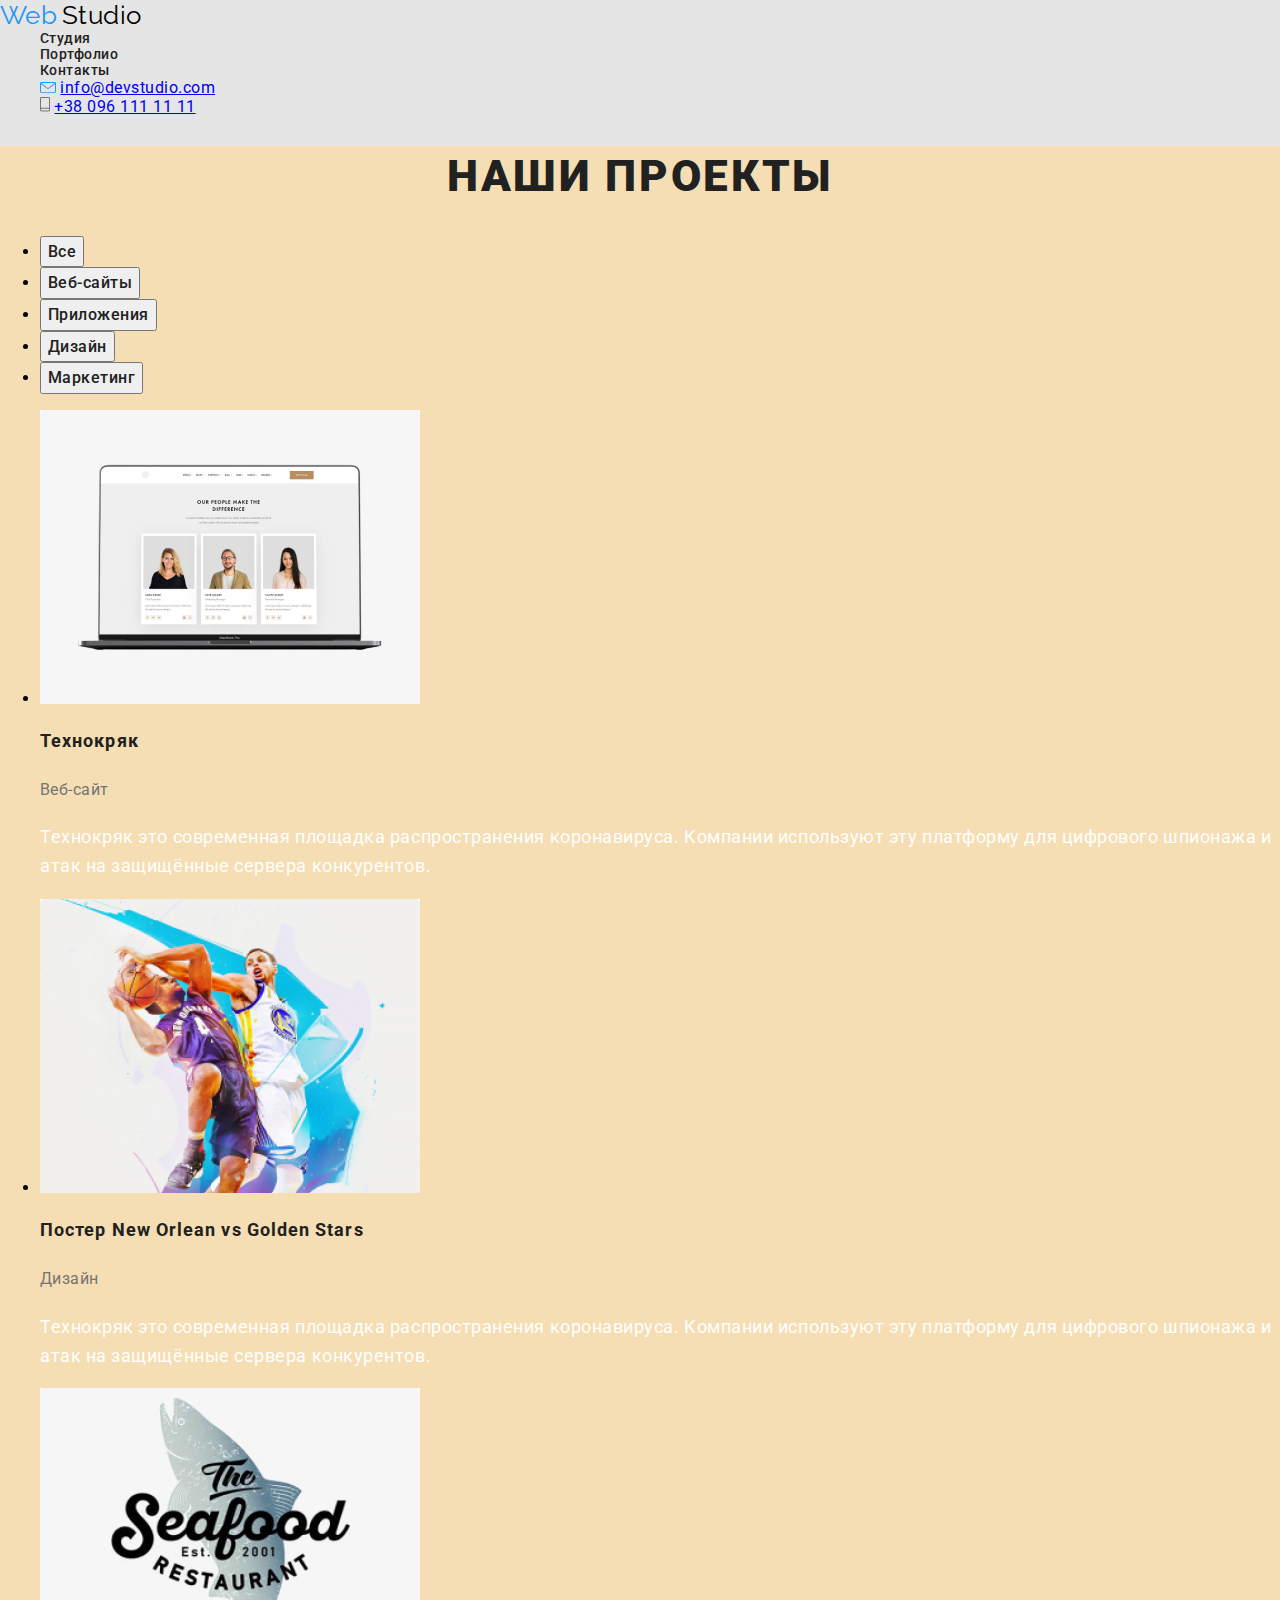
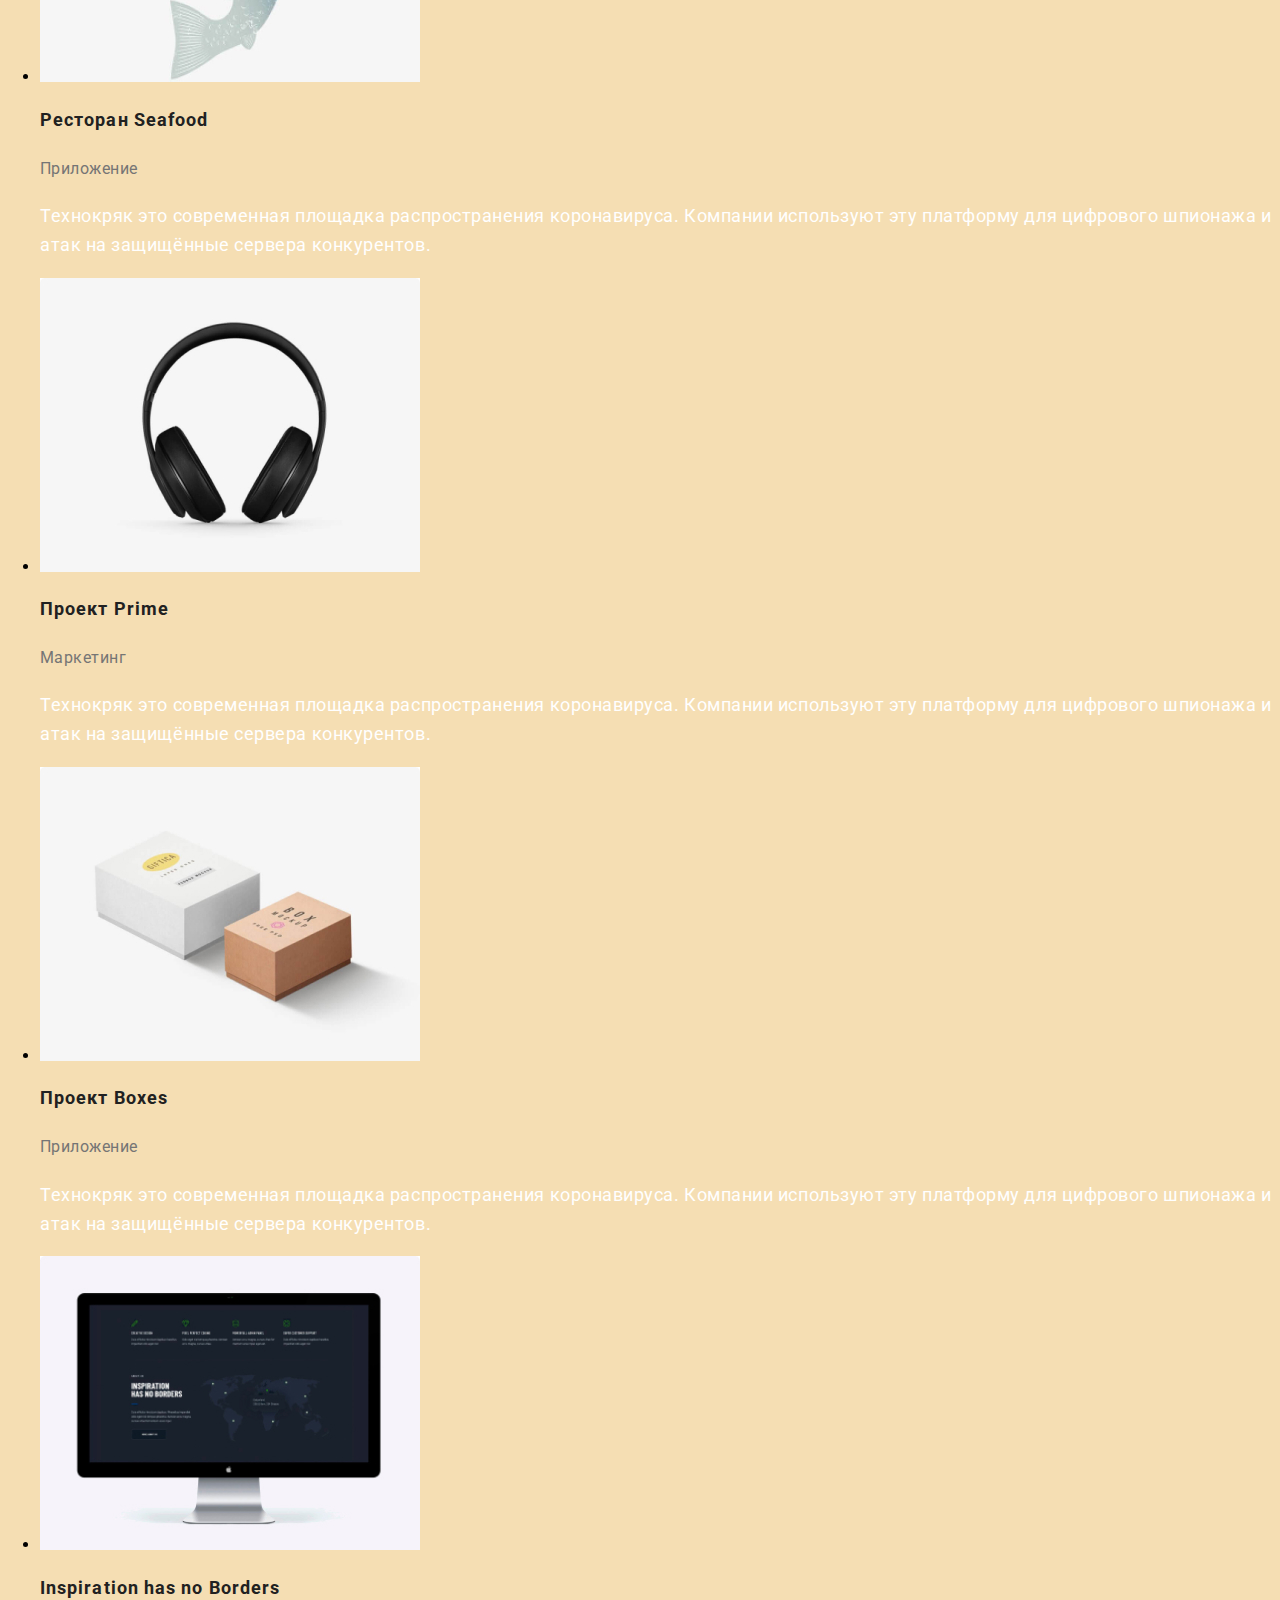
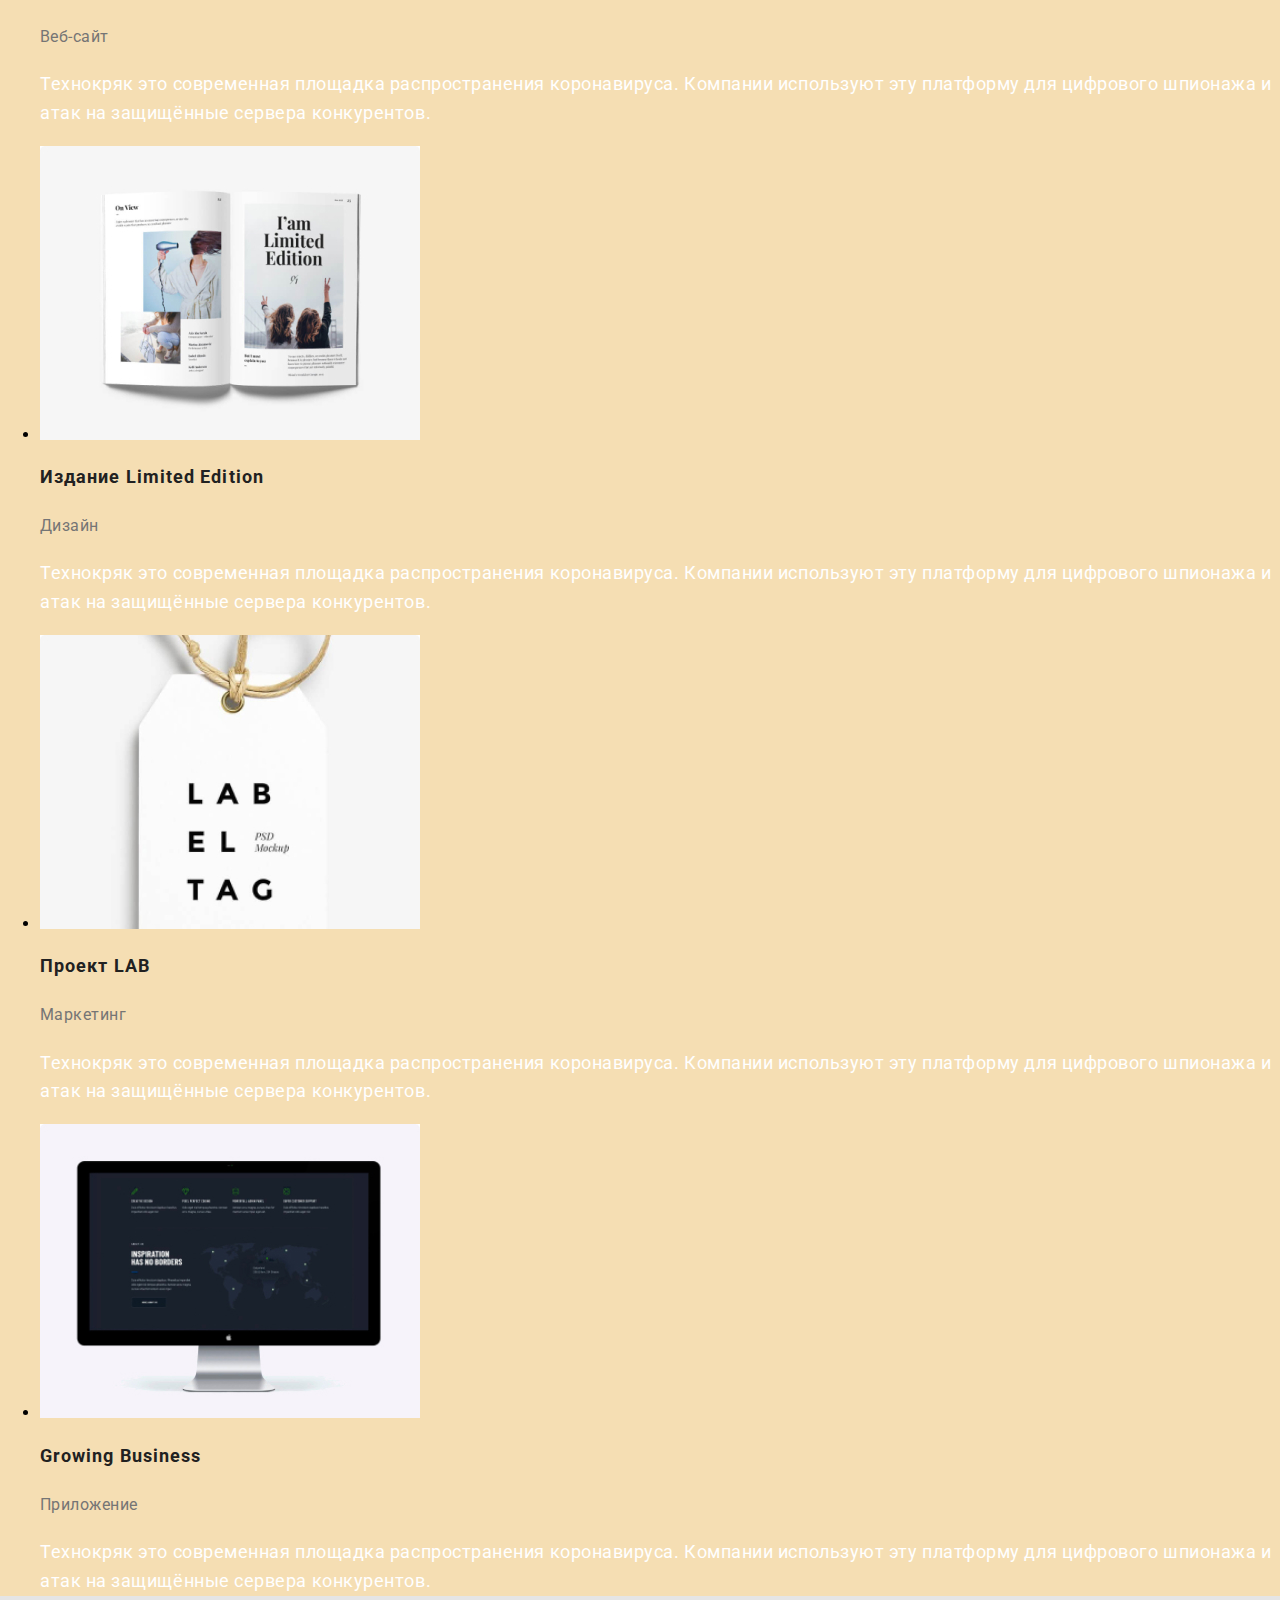
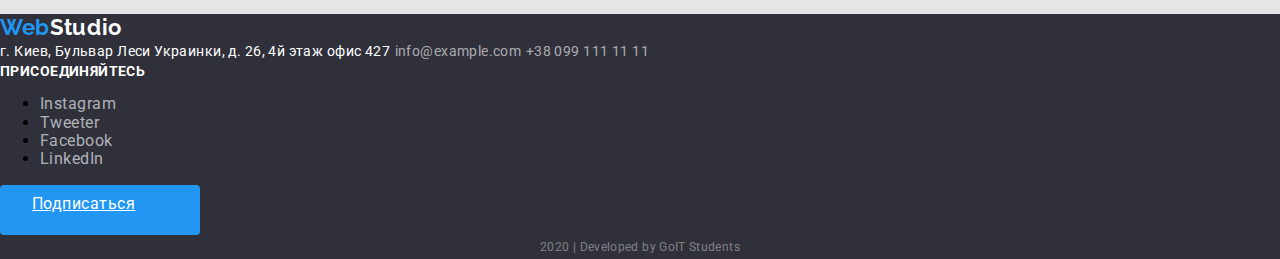
==== commit 6489d22c: "rtrt" ====
--- a/portfolio.html
+++ b/portfolio.html
@@ -6,8 +6,10 @@
     <meta name="viewport" content="width=device-width, initial-scale=1.0">
     <title>Portfolio</title>
 
+
+    <link href="https://fonts.googleapis.com/css2?family=Raleway:wght@700&family=Roboto:wght@400;500;700;900&display=swap" rel="stylesheet">
+    <link href="https://cdnjs.cloudflare.com/ajax/libs/modern-normalize/0.6.0/modern-normalize.min.css" rel="stylesheet" />
     <link rel="stylesheet" href="./css/style.css">
-    <link href="https://fonts.googleapis.com/css2?family=Raleway:wght@700&family=Roboto:wght@400;500;700;900&display=swap" rel="stylesheet">
 
     <body class="body">
 
--- a/css/style.css
+++ b/css/style.css
@@ -1,20 +1,17 @@
 body {
-    background-color: purple;
+    background-color: #e5e5e5;
     font-family: Roboto, sans-serif;
     letter-spacing: 0.03em;
 }
 
 .section {
+    margin-top: 0;
+    margin-bottom: 90px;
     color: #ffffff;
     font-style: normal;
     font-weight: 900;
     font-size: 44px;
     line-height: 1.36;
-    text-align: center;
-}
-
-ul {
-    list-style: none;
 }
 
 :root {
@@ -24,17 +21,25 @@
     --text-title: #212121;
 }
 
+.busy {
+    text-align: center;
+}
+
 .title {
+    text-align: center;
+    margin-bottom: 50px;
+    margin-top: 0;
     color: var(--text-title);
     font-style: normal;
     font-weight: 700;
     font-size: 36px;
     line-height: 1.17;
-    text-align: center;
     letter-spacing: 0.03em;
 }
 
 .list {
+    margin-bottom: 10px;
+    margin-top: 30px;
     color: var(--text-title);
     font-weight: 700;
     font-size: 14px;
@@ -43,6 +48,7 @@
 }
 
 .doing {
+    margin: 0;
     color: #ffffff;
     font-weight: 700;
     font-size: 14px;
@@ -72,8 +78,42 @@
 
 /*Логотип*/
 
+.container {
+    width: 1230px;
+    list-style: none;
+    padding-left: 15px;
+    padding-right: 15px;
+    margin-left: auto;
+    margin-right: auto;
+}
+
+.hat {
+    list-style: none;
+    background-color: #ffffff;
+}
+
+.head {
+    list-style: none;
+    background-color: turquoise;
+}
+
+.middle {
+    text-align: center;
+    list-style: none;
+    background-color: #f5f4fa;
+}
+
+.back {
+    background-color: #e5e5e5;
+    list-style: none;
+}
+
 .decoration {
     text-decoration: none;
+}
+
+.class-name {
+    list-style: none;
 }
 
 .nav-web {
@@ -94,6 +134,11 @@
 /*features*/
 
 .features {
+    list-style: none;
+    padding-top: 0;
+    padding-bottom: 0;
+    margin-top: 0;
+    margin-bottom: 0;
     text-decoration: none;
     font-weight: 500;
     font-size: 14px;
@@ -133,20 +178,29 @@
 
 /*Контакты*/
 
-.contact a {
+.contact {
+    list-style: none;
+    margin: 0;
     text-decoration: none;
     color: var(--primary-color);
 }
 
-.contact a:hover,
-.contact a:focus {
+.contact :hover,
+.contact :focus {
     color: var(--accent-color);
 }
 
 
 /*чем мы занимаемся*/
 
+.details {
+    list-style: none;
+    margin: 0;
+    padding: 0;
+}
+
 .texts {
+    margin: 0;
     font-weight: normal;
     font-size: 14px;
     line-height: 1.7x;
@@ -176,6 +230,8 @@
 }
 
 .name {
+    margin-top: 30px;
+    margin-bottom: 10px;
     font-weight: 500;
     font-size: 16px;
     line-height: 1.2;
@@ -185,6 +241,7 @@
 }
 
 .duty {
+    margin: 0;
     font-size: 16px;
     line-height: 1.2;
     text-align: center;
@@ -193,11 +250,10 @@
 }
 
 .link a {
-    text-decoration: none;
     color: #afb1b8;
 }
 
-.link a:hover,
+.link a :hover,
 .link a:focus {
     color: var(--accent-color);
 }
@@ -206,12 +262,14 @@
 /*Постоянные клиенты*/
 
 .logo a {
+    list-style: none;
+    margin: 0;
     text-decoration: none;
     color: #afb1b8;
 }
 
 .logo a:hover,
-.logo a:focus {
+a:focus {
     color: var(--accent-color);
 }
 
@@ -219,15 +277,27 @@
 /*кнопка*/
 
 .button-order {
-    text-decoration: none;
+    display: inline-block;
+    margin: 0;
+    border-radius: 4px;
+    padding: 10px 32px;
+    width: 200px;
+    min-height: 50px;
+    background-color: #2196f3;
+    border-color: transparent;
     color: white;
-    background-color: var(--accent-color);
 }
 
 .button-follower {
-    text-decoration: none;
+    display: inline-block;
+    margin: 0;
+    border-radius: 4px;
+    padding: 10px 32px;
+    width: 200px;
+    min-height: 50px;
+    background-color: #2196f3;
+    border-color: transparent;
     color: white;
-    background-color: var(--accent-color);
 }
 
 .button-list {
@@ -287,6 +357,7 @@
 /*Подвал*/
 
 .foot-web {
+    margin-top: 48px;
     font-family: Raleway;
     font-weight: 700;
     font-size: 22px;
@@ -296,6 +367,7 @@
 }
 
 .foot-studio {
+    margin-top: 48px;
     font-family: Raleway;
     font-weight: 700;
     font-size: 22px;
@@ -309,6 +381,7 @@
 }
 
 .foot-adress {
+    margin-top: 10px;
     text-decoration: none;
     font-family: Roboto;
     font-style: normal;
@@ -316,10 +389,11 @@
     font-size: 14px;
     line-height: 1.7;
     letter-spacing: 0.03em;
-    color: #FFFFFF;
+    color: #ffffff;
 }
 
 .foot-join {
+    margin: 0;
     font-weight: 700;
     font-size: 14px;
     line-height: 1.1;
@@ -329,6 +403,8 @@
 }
 
 .foot-link a {
+    list-style: none;
+    margin-top: 0;
     text-decoration: none;
     color: #afb1b8;
 }
@@ -356,17 +432,31 @@
     font-style: normal;
     font-weight: 400;
     font-size: 14px;
-    line-height: 24px;
-    /* or 171% */
+    line-height: 1.7;
     letter-spacing: 0.03em;
     color: rgba(255, 255, 255, 0.6);
 }
 
+.decorate {
+    text-decoration: none;
+    margin-top: 48px;
+}
+
 .foot-end {
+    margin: 0;
     font-weight: normal;
     font-size: 12px;
     line-height: 2;
     text-align: center;
     letter-spacing: 0.03em;
     color: rgba(255, 255, 255, 0.4);
+}
+
+.container-foot {
+    background-color: #2f303a;
+    width: 1230px;
+    padding-left: 15px;
+    padding-right: 15px;
+    margin-left: auto;
+    margin-right: auto;
 }